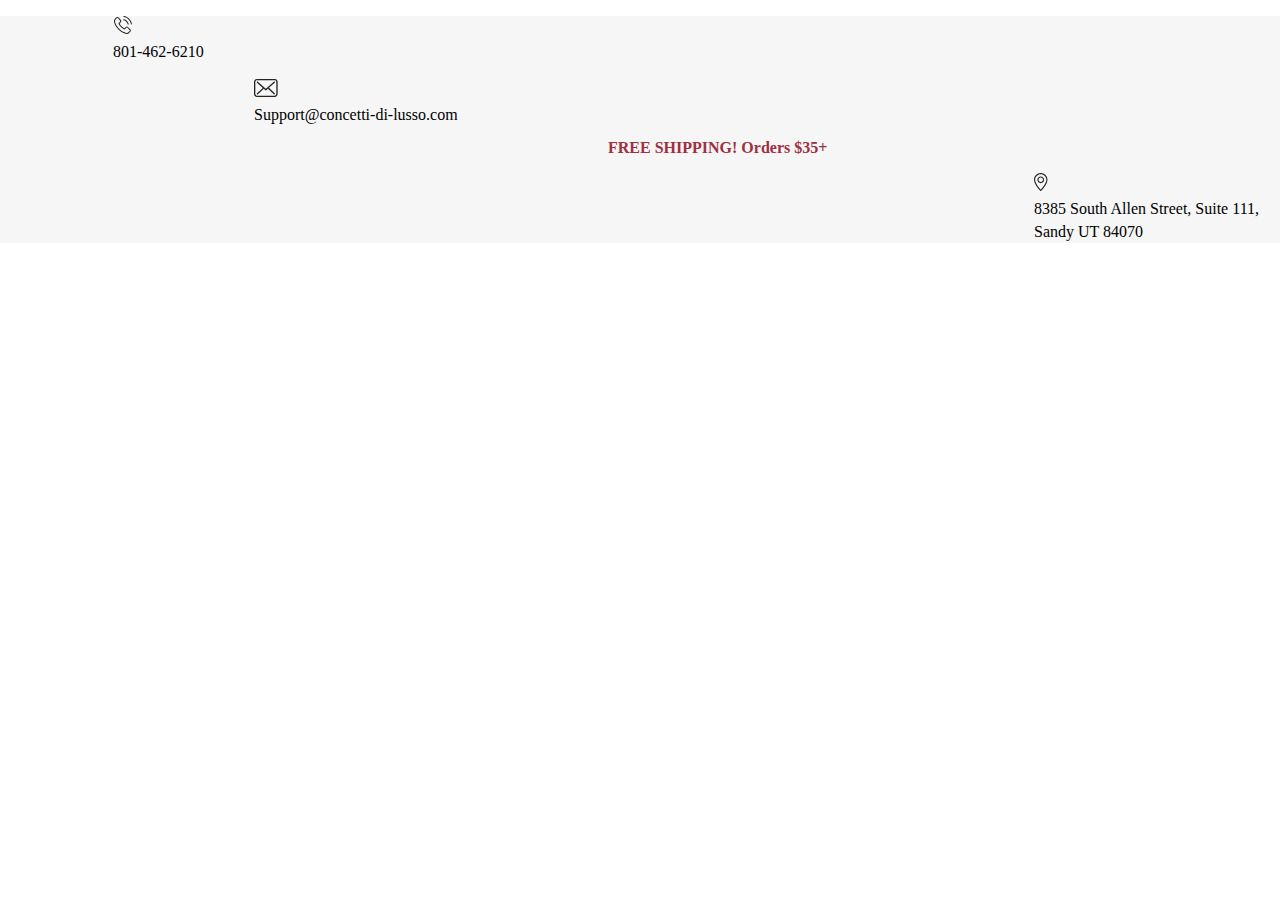
==== fig.html @ b39708b2 "3" ====
<!DOCTYPE html>
<html lang="en">
  <head>
    <meta charset="UTF-8" />
    <meta http-equiv="X-UA-Compatible" content="IE=edge" />
    <meta name="viewport" content="width=device-width, initial-scale=1.0" />
    <link rel="stylesheet" href="style.css" />
  </head>
  <header class="head">
    <div class="phone">
      <img src="Group.svg" alt="" />
      <p>801-462-6210</p>
    </div>
    <div class="Support">
      <img src="Group (1).svg" alt="" />
      <p>Support@concetti-di-lusso.com</p>
    </div>
    <div class="free">
      <p>FREE SHIPPING! Orders $35+</p>
    </div>
    <div class="address">
      <img src="Group 8.svg" alt="" />
      <p>8385 South Allen Street, Suite 111, Sandy UT 84070</p>
    </div>
  </header>
  <body></body>
</html>
---- style.css ----
* {
  margin: 0px;
  padding: 0px;
}
.phone {
  font-family: "Hind Siliguri";
  font-weight: 400;
  size: 14px;
  top: 16px;
  line-height: 23px;
  margin-top: 16px;
  margin-left: 113px;
}
.Support {
  font-family: "Hind Siliguri";
  font-weight: 400;
  size: 14px;
  top: 16px;
  line-height: 23px;
  margin-top: 16px;
  margin-left: 254px;
}
.free {
  font-family: "Hind Siliguri";
  font-weight: 600;
  size: 18px;
  margin-top: 13px;
  margin-left: 608px;
  color: #9e3040;
}
.address {
  font-family: "Hind Siliguri";
  font-weight: 400;
  size: 14px;
  top: 16px;
  line-height: 23px;
  margin-top: 16px;
  margin-left: 1034px;
}
.head {
  background-color: #f6f6f6;
}
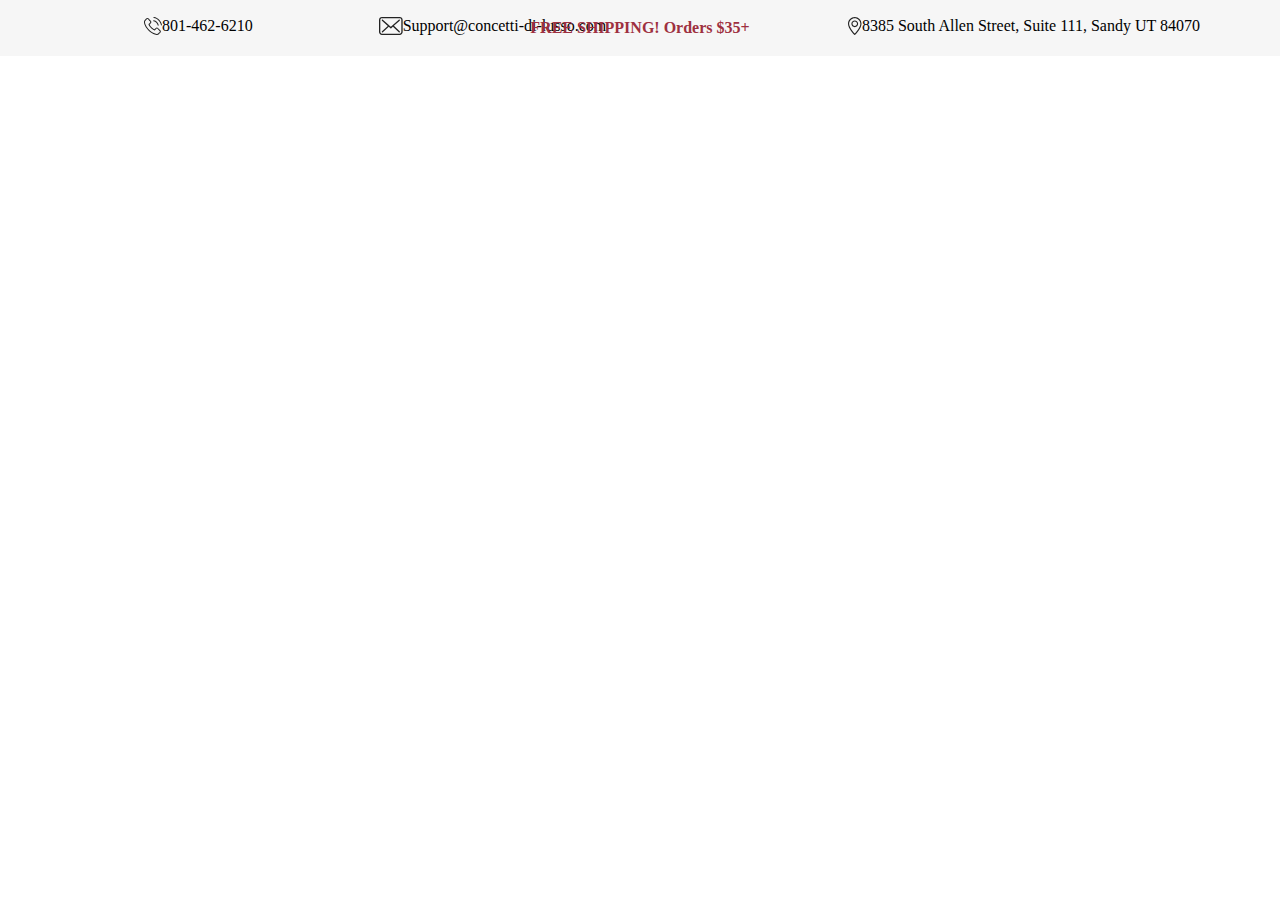
==== commit 8e9e0d68: "header" ====
--- a/fig.html
+++ b/fig.html
@@ -6,22 +6,31 @@
     <meta name="viewport" content="width=device-width, initial-scale=1.0" />
     <link rel="stylesheet" href="style.css" />
   </head>
-  <header class="head">
-    <div class="phone">
-      <img src="Group.svg" alt="" />
-      <p>801-462-6210</p>
+  <header>
+    <div class="contact-info">
+      <div class="phone">
+        <p><img src="Group.svg" alt="" /></p>
+        <p>801-462-6210</p>
+      </div>
+      <div class="Support">
+        <p><img src="Group (1).svg" alt="" /></p>
+        <p>Support@concetti-di-lusso.com</p>
+      </div>
     </div>
-    <div class="Support">
-      <img src="Group (1).svg" alt="" />
-      <p>Support@concetti-di-lusso.com</p>
-    </div>
-    <div class="free">
-      <p>FREE SHIPPING! Orders $35+</p>
-    </div>
+
+    <p class="title">FREE SHIPPING! Orders $35+</p>
+
     <div class="address">
-      <img src="Group 8.svg" alt="" />
+      <p><img src="Group 8.svg" alt="" /></p>
       <p>8385 South Allen Street, Suite 111, Sandy UT 84070</p>
     </div>
   </header>
+  <nav>
+    <div></div>
+    <div></div>
+    <div></div>
+    <div></div>
+    <div></div>
+  </nav>
   <body></body>
 </html>
--- a/style.css
+++ b/style.css
@@ -1,42 +1,40 @@
 * {
   margin: 0px;
   padding: 0px;
+  font-family: "Hind Siliguri";
 }
+
+header {
+  background-color: #f6f6f6;
+  display: flex;
+  justify-content: space-between;
+  align-items: center;
+  height: 56px;
+  padding: 0 80px;
+  position: relative;
+}
+
+.contact-info {
+  display: flex;
+}
+
+.contact-info > div {
+  margin: 0 63px;
+}
+
+.Support,
+.address,
 .phone {
-  font-family: "Hind Siliguri";
+  display: flex;
   font-weight: 400;
   size: 14px;
-  top: 16px;
-  line-height: 23px;
-  margin-top: 16px;
-  margin-left: 113px;
 }
-.Support {
-  font-family: "Hind Siliguri";
-  font-weight: 400;
-  size: 14px;
-  top: 16px;
-  line-height: 23px;
-  margin-top: 16px;
-  margin-left: 254px;
-}
-.free {
-  font-family: "Hind Siliguri";
+
+.title {
   font-weight: 600;
   size: 18px;
-  margin-top: 13px;
-  margin-left: 608px;
   color: #9e3040;
+  position: absolute;
+  left: 50%;
+  transform: translateX(-50%);
 }
-.address {
-  font-family: "Hind Siliguri";
-  font-weight: 400;
-  size: 14px;
-  top: 16px;
-  line-height: 23px;
-  margin-top: 16px;
-  margin-left: 1034px;
-}
-.head {
-  background-color: #f6f6f6;
-}
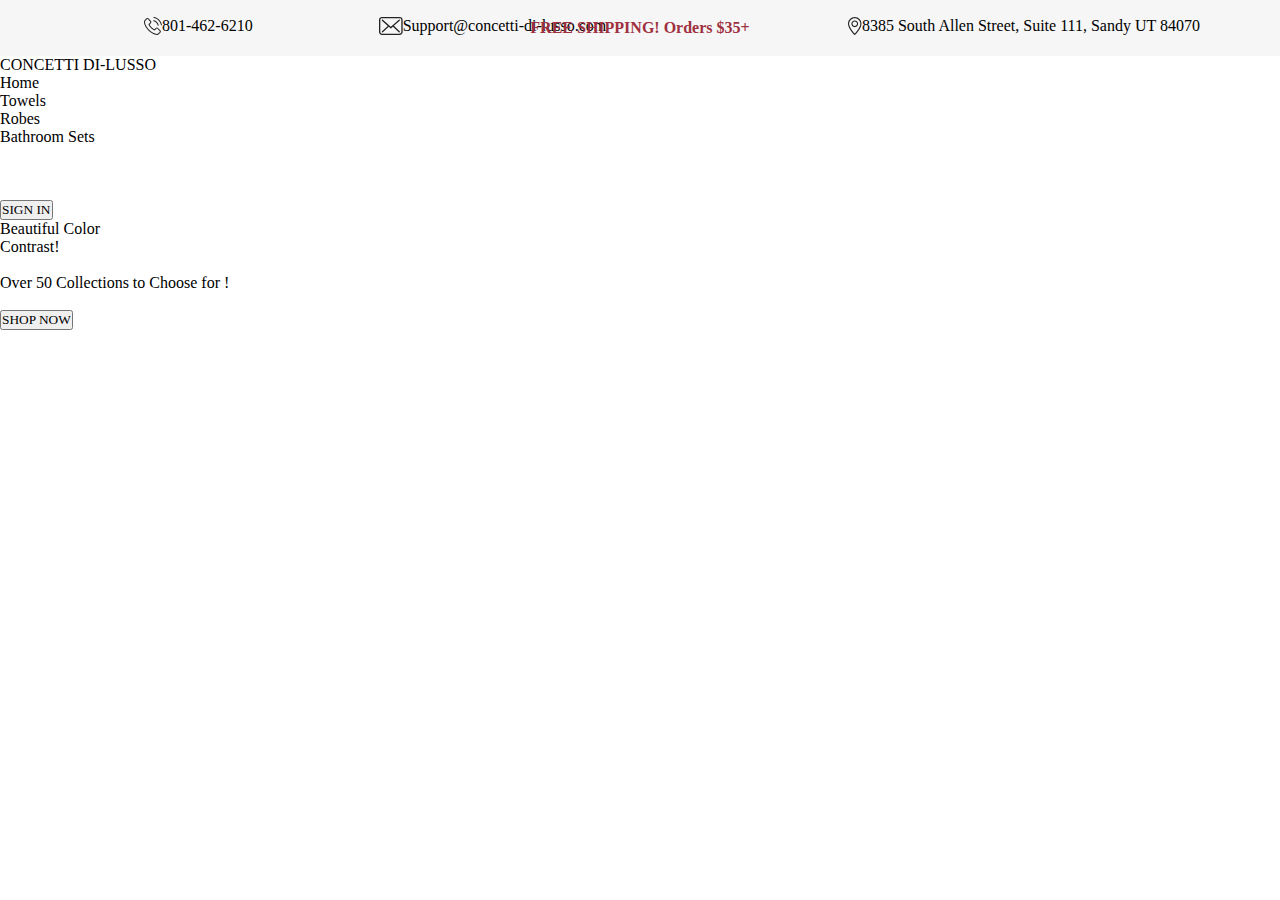
==== commit 85d5d513: "pic" ====
--- a/fig.html
+++ b/fig.html
@@ -26,11 +26,29 @@
     </div>
   </header>
   <nav>
-    <div></div>
-    <div></div>
-    <div></div>
-    <div></div>
-    <div></div>
+    <div class="brand-name">
+      CONCETTI DI-LUSSO
+    </div>
+    <div class="butten-nav">
+      <div class="home-butten">Home</div>
+      <div class="nav-text">Towels<img src="Vector 1.svg" alt="" /></div>
+      <div class="nav-text">Robes</div>
+      <div class="nav-text">Bathroom Sets</div>
+    </div>
+    <div class="nav-logo">
+      <div><img src="x34  4.svg" alt=""></div>
+      <div><img src="Vector.svg" alt=""></div>
+      <div><img src="Group 7.svg" alt=""></div>
+      <div><input type="button" value="SIGN IN" class="sbutten"></div>
+    </div>
   </nav>
-  <body></body>
+  <body>
+    <div class="main-pic">
+      <div class="beau-text">Beautiful Color<br>Contrast!</div>
+      <br>
+      <div class="over-text">Over 50 Collections to Choose for !</div>
+      <br>
+      <div><input class="shop-now" type="button" value="SHOP NOW"></div>
+    </div>  
+  </body>
 </html>
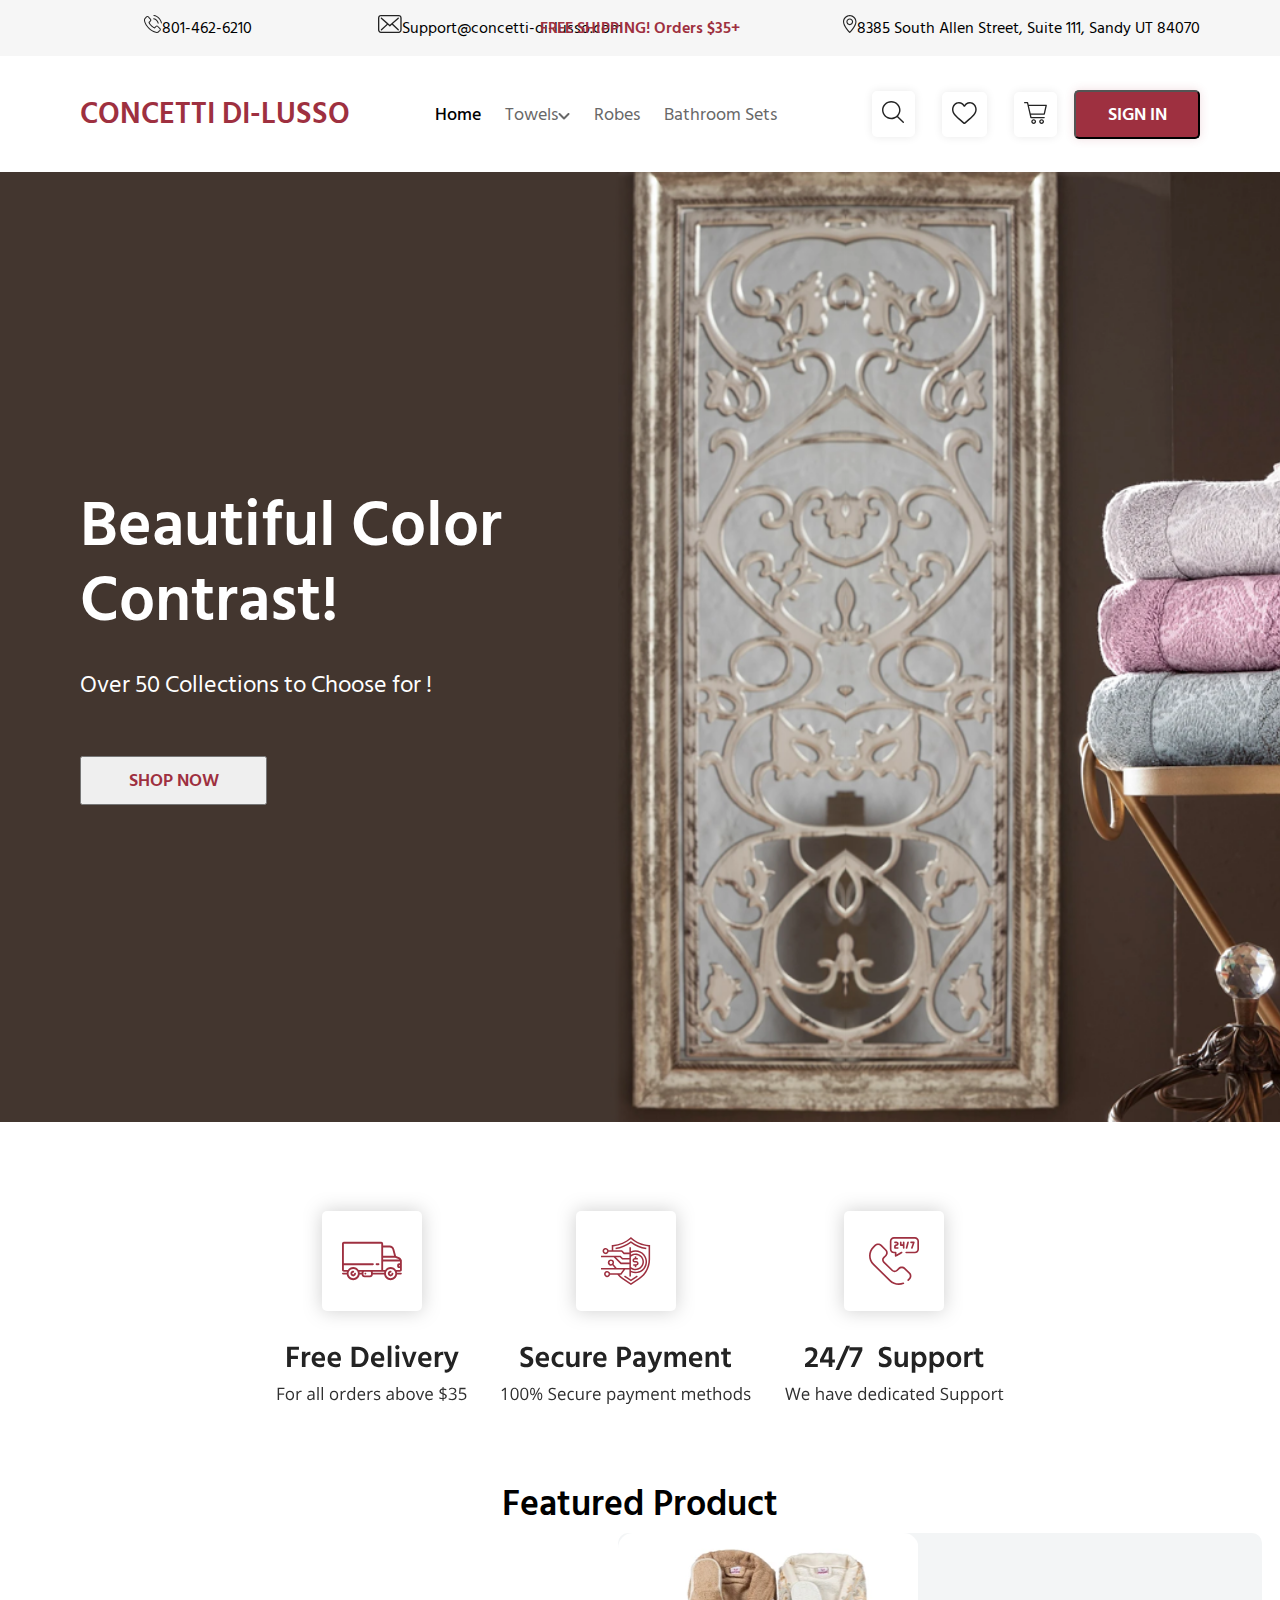
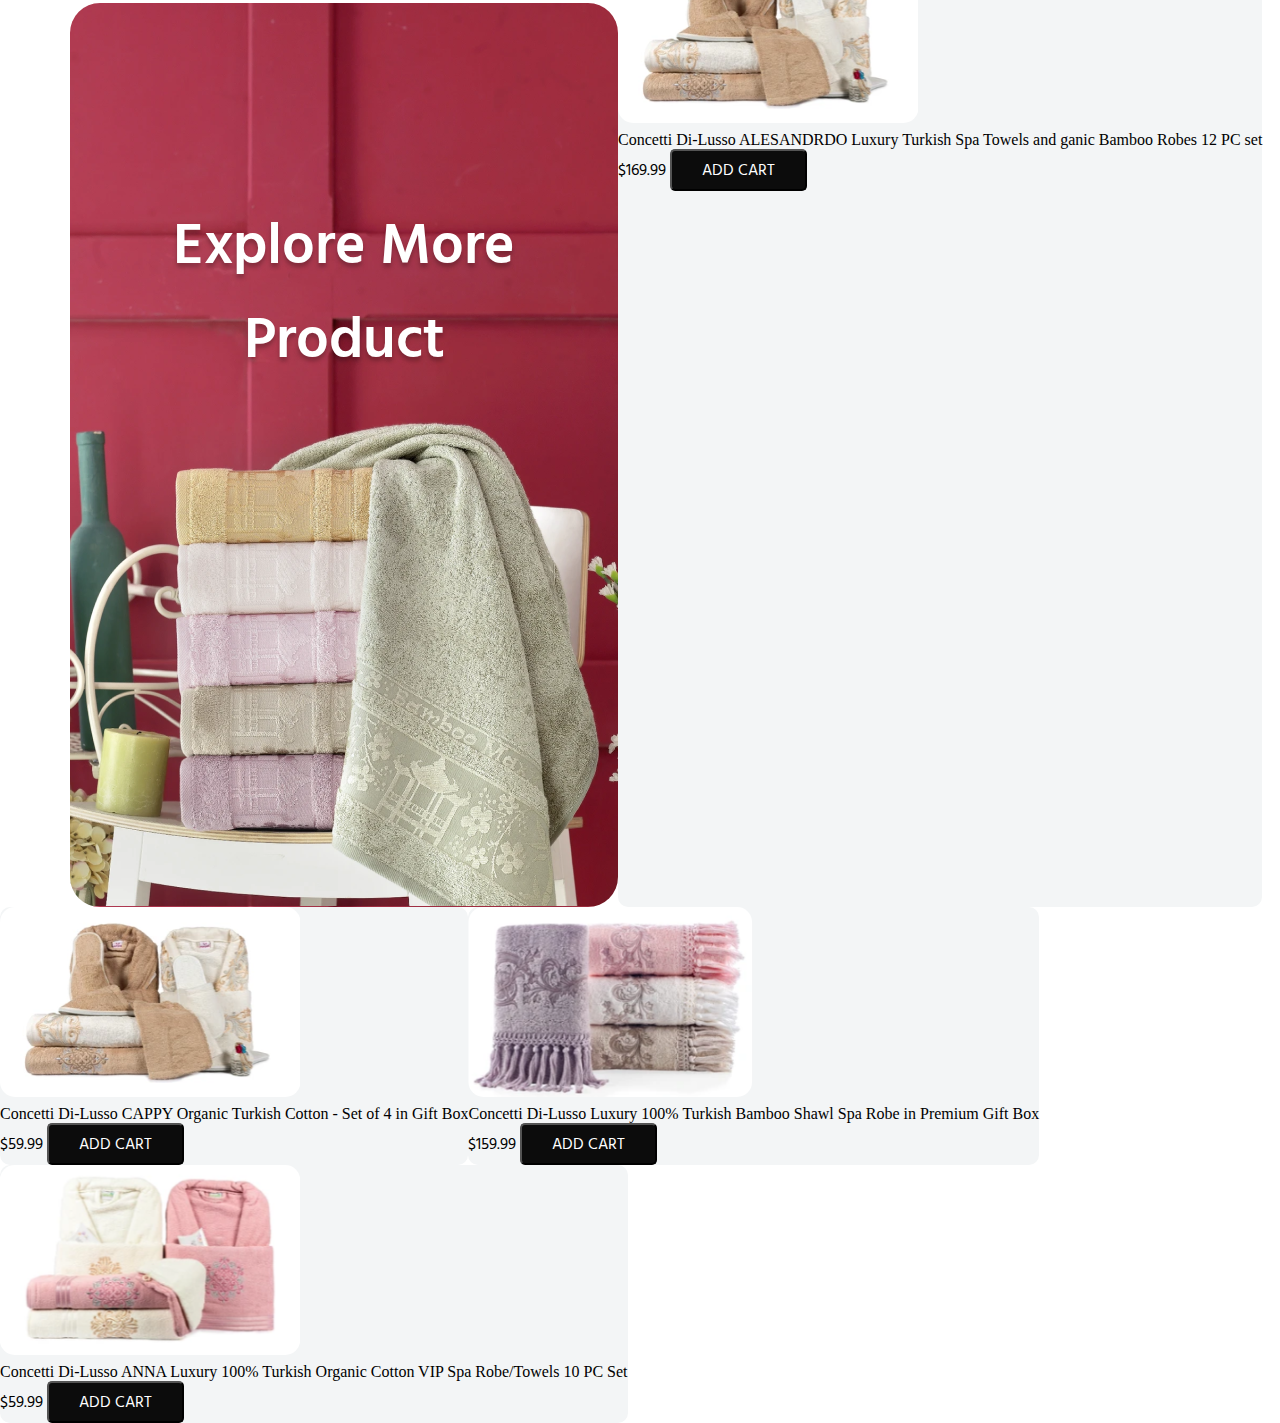
==== commit 4fbd263e: "bod" ====
--- a/fig.html
+++ b/fig.html
@@ -1,54 +1,89 @@
 <!DOCTYPE html>
 <html lang="en">
-  <head>
-    <meta charset="UTF-8" />
-    <meta http-equiv="X-UA-Compatible" content="IE=edge" />
-    <meta name="viewport" content="width=device-width, initial-scale=1.0" />
-    <link rel="stylesheet" href="style.css" />
-  </head>
-  <header>
-    <div class="contact-info">
-      <div class="phone">
-        <p><img src="Group.svg" alt="" /></p>
-        <p>801-462-6210</p>
-      </div>
-      <div class="Support">
-        <p><img src="Group (1).svg" alt="" /></p>
-        <p>Support@concetti-di-lusso.com</p>
-      </div>
+
+<head>
+  <meta charset="UTF-8" />
+  <meta http-equiv="X-UA-Compatible" content="IE=edge" />
+  <meta name="viewport" content="width=device-width, initial-scale=1.0" />
+  <link rel="stylesheet" href="style.css" />
+</head>
+<header>
+  <div class="contact-info">
+    <div class="phone">
+      <p><img src="Group.svg" alt="" /></p>
+      <p>801-462-6210</p>
     </div>
+    <div class="Support">
+      <p><img src="Group (1).svg" alt="" /></p>
+      <p>Support@concetti-di-lusso.com</p>
+    </div>
+  </div>
 
-    <p class="title">FREE SHIPPING! Orders $35+</p>
+  <p class="title">FREE SHIPPING! Orders $35+</p>
 
-    <div class="address">
-      <p><img src="Group 8.svg" alt="" /></p>
-      <p>8385 South Allen Street, Suite 111, Sandy UT 84070</p>
+  <div class="address">
+    <p><img src="Group 8.svg" alt="" /></p>
+    <p>8385 South Allen Street, Suite 111, Sandy UT 84070</p>
+  </div>
+</header>
+<nav>
+  <div class="brand-name">
+    CONCETTI DI-LUSSO
+  </div>
+  <div class="butten-nav">
+    <div class="home-butten">Home</div>
+    <div class="nav-text">Towels<img src="Vector 1.svg" alt="" /></div>
+    <div class="nav-text">Robes</div>
+    <div class="nav-text">Bathroom Sets</div>
+  </div>
+  <div class="nav-logo">
+    <div class="log"><img src="x34  4.svg" alt=""></div>
+    <div class="log"><img src="Vector.svg" alt=""></div>
+    <div class="log"><img src="Group 7.svg" alt=""></div>
+    <div><input type="button" value="SIGN IN" class="sbutten"></div>
+  </div>
+</nav>
+
+<body>
+  <div class="main-pic">
+    <h1 class="beau-text">Beautiful Color<br>Contrast!</h1>
+    <br>
+    <div class="over-text">Over 50 Collections to Choose for !</div>
+    <br>
+    <br>
+    <div><input class="shop-now" type="button" value="SHOP NOW"></div>
+  </div>
+  <div class="benefit">
+    <img src="Group 16.svg" alt="">
+    <img src="Group 15.svg" alt="">
+    <img src="Group 14.svg" alt="">
+  </div>
+    <p class="Featured-Product">Featured Product</p>
+  <section>
+    <div class="Explore-More">
+      <p>Explore More<br>Product</p>
     </div>
-  </header>
-  <nav>
-    <div class="brand-name">
-      CONCETTI DI-LUSSO
+    <div class="first">
+        <img src="image 3.svg" alt=""><br>
+        <p class="pr-text">Concetti Di-Lusso ALESANDRDO Luxury Turkish Spa Towels and ganic Bamboo Robes 12 PC set</p>
+        $169.99 <input type="button" value="ADD CART" class="ad-butten">
     </div>
-    <div class="butten-nav">
-      <div class="home-butten">Home</div>
-      <div class="nav-text">Towels<img src="Vector 1.svg" alt="" /></div>
-      <div class="nav-text">Robes</div>
-      <div class="nav-text">Bathroom Sets</div>
+    <div class="first">
+      <img src="image 3.svg" alt=""><br>
+      <p class="pr-text">Concetti Di-Lusso CAPPY Organic Turkish Cotton - Set of 4 in Gift Box</p>
+      $59.99 <input type="button" value="ADD CART" class="ad-butten">
     </div>
-    <div class="nav-logo">
-      <div><img src="x34  4.svg" alt=""></div>
-      <div><img src="Vector.svg" alt=""></div>
-      <div><img src="Group 7.svg" alt=""></div>
-      <div><input type="button" value="SIGN IN" class="sbutten"></div>
+    <div class="first">
+      <img src="image 5.svg" alt=""><br>
+      <p class="pr-text">Concetti Di-Lusso Luxury 100% Turkish Bamboo Shawl Spa Robe in Premium Gift Box</p>
+      $159.99 <input type="button" value="ADD CART" class="ad-butten">
     </div>
-  </nav>
-  <body>
-    <div class="main-pic">
-      <div class="beau-text">Beautiful Color<br>Contrast!</div>
-      <br>
-      <div class="over-text">Over 50 Collections to Choose for !</div>
-      <br>
-      <div><input class="shop-now" type="button" value="SHOP NOW"></div>
-    </div>  
-  </body>
-</html>
+    <div class="first">
+      <img src="image 6.svg" alt=""><br>
+      <p class="pr-text">Concetti Di-Lusso ANNA Luxury 100% Turkish Organic Cotton VIP Spa Robe/Towels 10 PC Set </p>
+      $59.99 <input type="button" value="ADD CART" class="ad-butten">
+    </div>
+  </section>  
+</body>
+
+</html>--- a/style.css
+++ b/style.css
@@ -1,3 +1,5 @@
+@import url("https://fonts.googleapis.com/css2?family=Hind+Siliguri&display=swap");
+
 * {
   margin: 0px;
   padding: 0px;
@@ -38,3 +40,148 @@
   left: 50%;
   transform: translateX(-50%);
 }
+.brand-name {
+  font-weight: 600;
+  font-size: 30px;
+  color: #9e3040;
+}
+.nav-text {
+  font-weight: 400;
+  font-size: 18px;
+  color: #686868;
+}
+.home-butten {
+  font-weight: 500;
+  font-size: 18px;
+}
+.sbutten {
+  background-color: #9e3040;
+  box-shadow: 0px 0px 10px rgba(158, 48, 64, 0.17);
+  border-radius: 5px;
+  width: 126px;
+  height: 49px;
+  font-weight: 600;
+  font-size: 18px;
+  color: #fff;
+}
+nav {
+  display: flex;
+  justify-content: space-between;
+  flex-direction: row;
+  padding: 0 80px;
+  align-items: center;
+  margin-top: 25px;
+  margin-bottom: 25px;
+}
+.butten-nav {
+  display: flex;
+  flex-direction: row;
+  justify-content: space-between;
+  flex-grow: 0.3;
+}
+.nav-logo {
+  display: flex;
+  flex-direction: row;
+  align-items: center;
+  gap: 7px;
+}
+.log{
+background: #FFFFFF;
+box-shadow: 0px 0px 10px rgba(0, 0, 0, 0.09);
+border-radius: 5px;
+margin: 10px;
+padding: 10px 10px 5px 10px;
+}
+.main-pic {
+  display: flex;
+  flex-direction: column;
+  justify-content: center;
+  background-image: url(Untitled-1.png);
+  background-repeat: no-repeat;
+  background-size: cover;
+  height: 950px;
+  
+}
+.beau-text {
+  padding: 0 80px;
+  font-weight: 600;
+  font-size: 64px;
+  color: #fff;
+  line-height: 117.1%;
+}
+.over-text {
+  padding: 0 80px;
+  font-weight: 400;
+  font-size: 24px;
+  color: #fff;
+}
+.shop-now {
+  font-weight: 600;
+  font-size: 18px;
+  color: #9e3040;
+  width: 187px;
+  height: 49px;
+  margin: 0 80px;
+  
+}
+.shop-now:hover {
+  cursor: pointer;
+}
+.sbutten:hover {
+  cursor: pointer;
+}
+.log:hover{
+  cursor: pointer;
+}
+.butten-nav:hover{
+  cursor: pointer;
+}
+.benefit{
+  display: flex;
+  justify-content: space-around;
+  margin: 70px 260px;
+}
+.Featured-Product{
+  font-weight: 600;
+  font-size: 36px;
+  text-align: center;
+}
+.Explore-More{
+  font-weight: 600;
+  font-size: 58px;
+  color: #FFFFFF;
+  background-image:url(image\ 14.png);
+  width: 548px;
+  height: 709px;
+  border: #fff;
+  border-radius: 30px;
+  text-shadow: 0px 4px 4px rgba(0, 0, 0, 0.25);
+  text-align: center;
+  margin-top: 70px;
+  margin-left: 70px;
+  padding-top: 195px;
+}
+.pr-text{
+  font-family: 'Open Sans';
+font-style: normal;
+font-weight: 400;
+font-size: 16px;
+}
+.first{
+  background: #F3F5F6;
+  border-radius: 10px;
+}
+.ad-butten{
+  background: #0c0c0c;
+  border-radius: 5px;
+  color: #fff;
+  width: 137px;
+  height: 42px;
+  font-family: 'Hind Siliguri';
+  font-size: 16px;
+}
+section{
+  display: flex;
+  flex-direction: row;
+  flex-wrap: wrap;
+}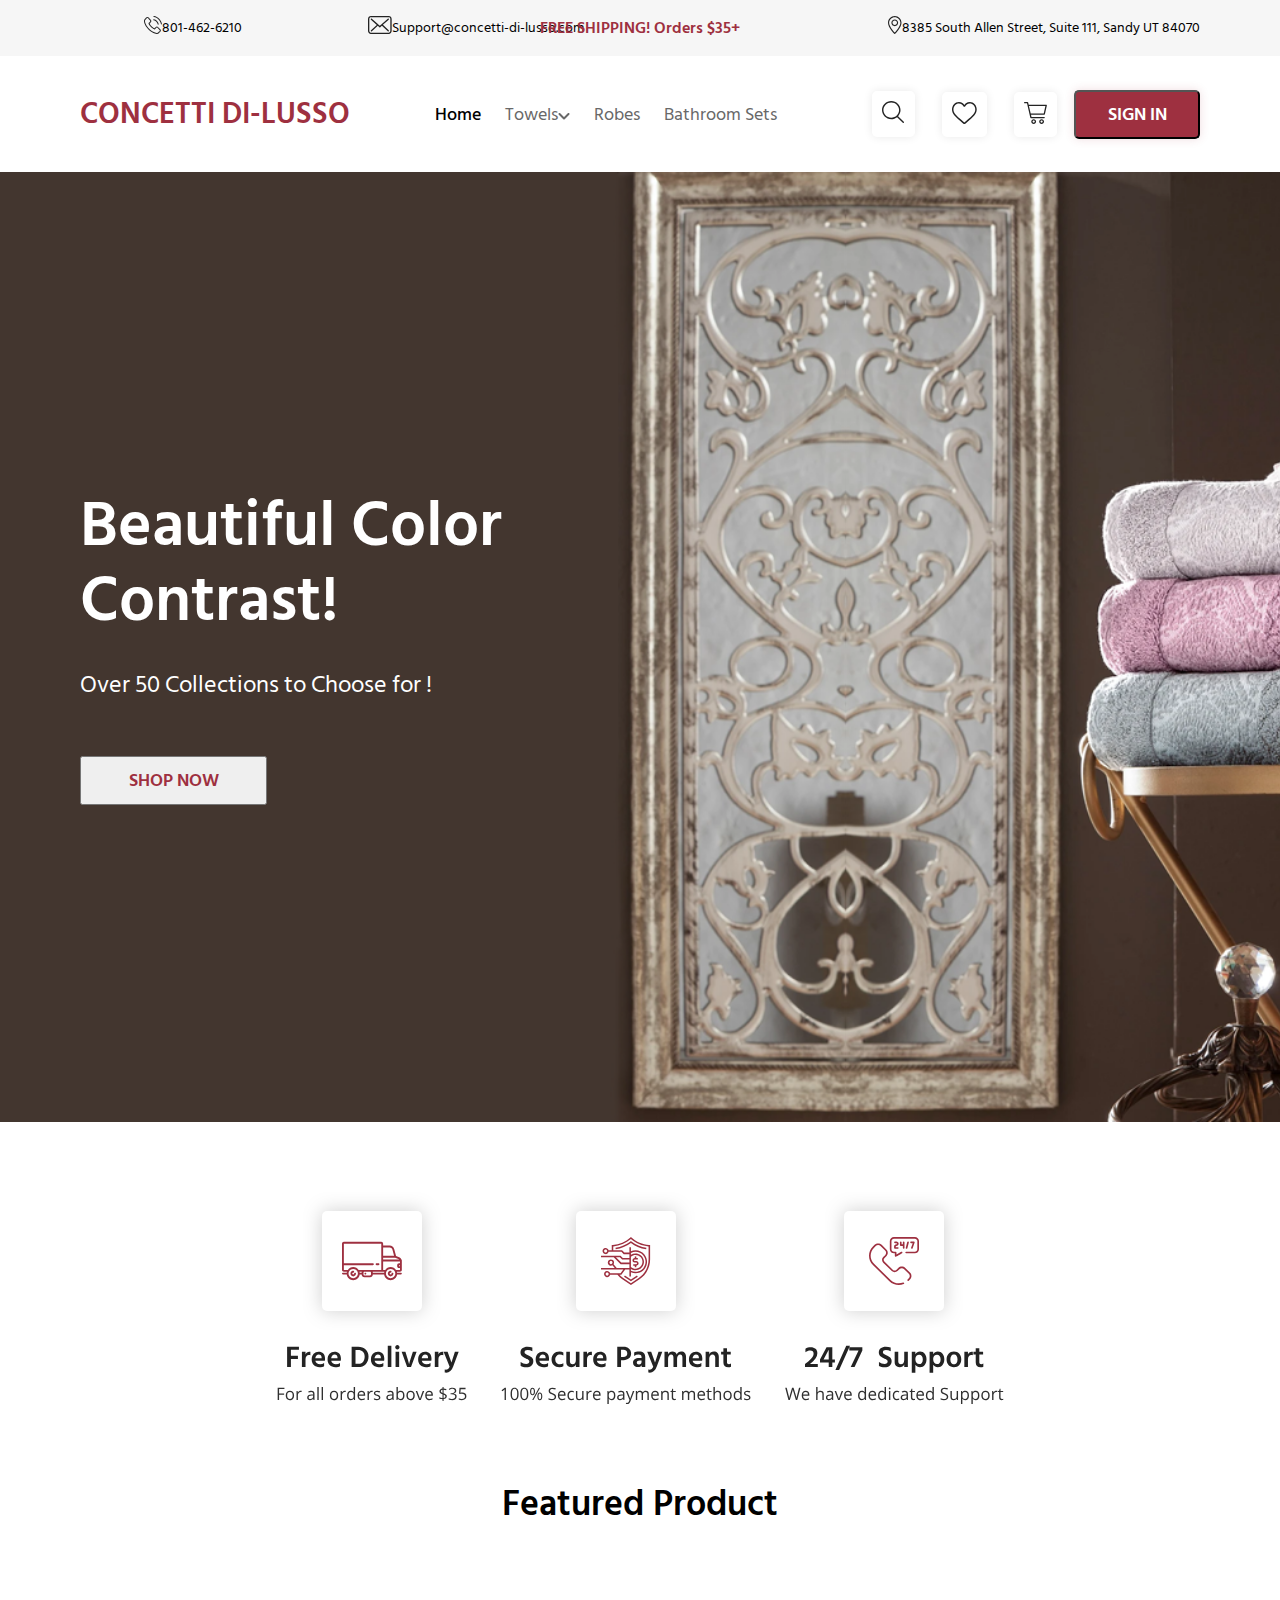
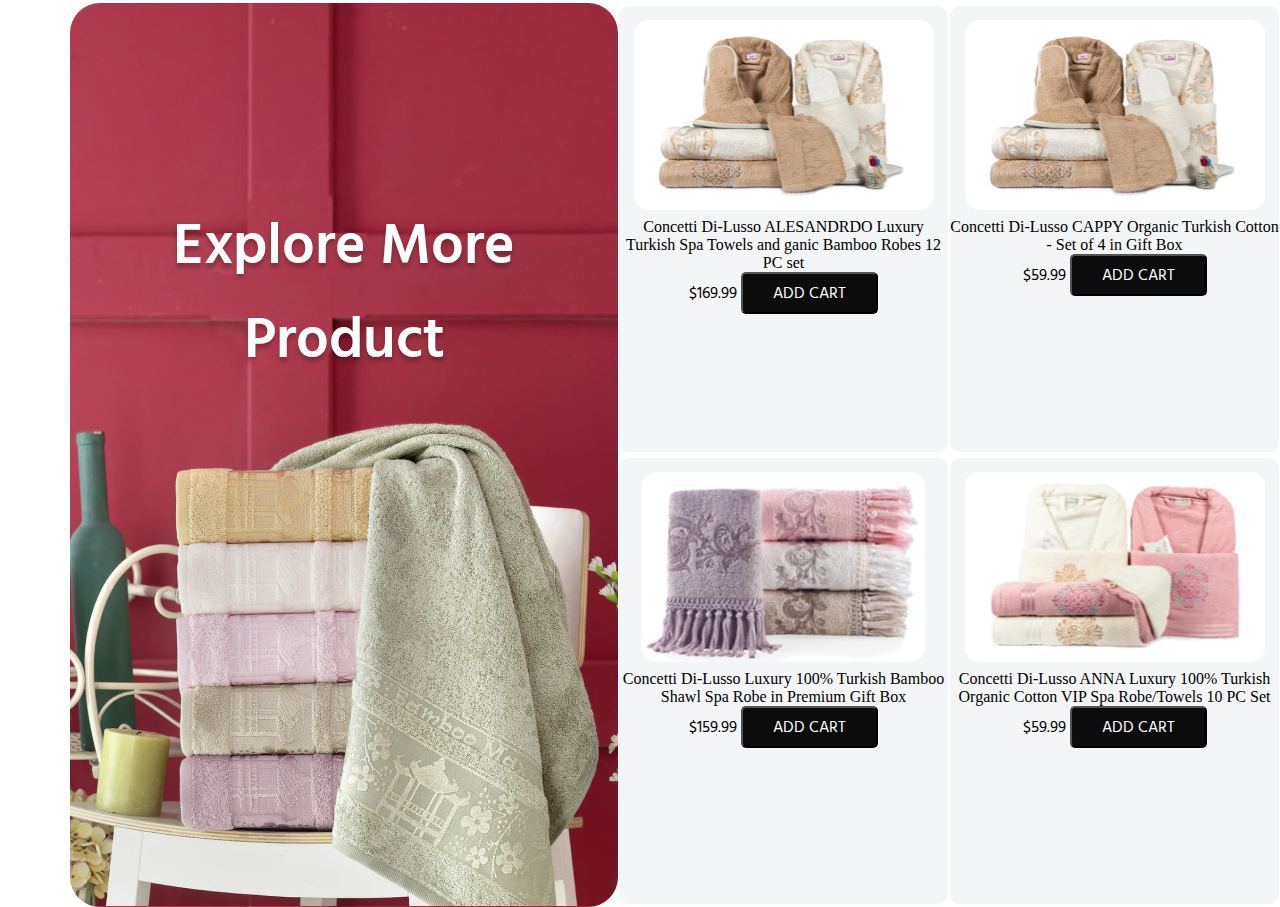
==== commit a159a724: "flex" ====
--- a/fig.html
+++ b/fig.html
@@ -10,11 +10,11 @@
 <header>
   <div class="contact-info">
     <div class="phone">
-      <p><img src="Group.svg" alt="" /></p>
+      <p class="phone-logo"><img src="Group.svg" alt="" /></p>
       <p>801-462-6210</p>
     </div>
     <div class="Support">
-      <p><img src="Group (1).svg" alt="" /></p>
+      <p class="mail-logo"><img src="Group (1).svg" alt="" /></p>
       <p>Support@concetti-di-lusso.com</p>
     </div>
   </div>
@@ -59,31 +59,35 @@
     <img src="Group 14.svg" alt="">
   </div>
     <p class="Featured-Product">Featured Product</p>
-  <section>
-    <div class="Explore-More">
-      <p>Explore More<br>Product</p>
-    </div>
-    <div class="first">
+  <article>  
+    <section>
+      <div class="Explore-More">
+        <p>Explore More<br>Product</p>
+      </div>
+    </section>
+    <section class="sec2">
+      <div class="first">
+          <img src="image 3.svg" alt=""><br>
+          <p class="pr-text">Concetti Di-Lusso ALESANDRDO Luxury Turkish Spa Towels and ganic Bamboo Robes 12 PC set</p>
+          $169.99 <input type="button" value="ADD CART" class="ad-butten">
+      </div>
+      <div class="first">
         <img src="image 3.svg" alt=""><br>
-        <p class="pr-text">Concetti Di-Lusso ALESANDRDO Luxury Turkish Spa Towels and ganic Bamboo Robes 12 PC set</p>
-        $169.99 <input type="button" value="ADD CART" class="ad-butten">
-    </div>
-    <div class="first">
-      <img src="image 3.svg" alt=""><br>
-      <p class="pr-text">Concetti Di-Lusso CAPPY Organic Turkish Cotton - Set of 4 in Gift Box</p>
-      $59.99 <input type="button" value="ADD CART" class="ad-butten">
-    </div>
-    <div class="first">
-      <img src="image 5.svg" alt=""><br>
-      <p class="pr-text">Concetti Di-Lusso Luxury 100% Turkish Bamboo Shawl Spa Robe in Premium Gift Box</p>
-      $159.99 <input type="button" value="ADD CART" class="ad-butten">
-    </div>
-    <div class="first">
-      <img src="image 6.svg" alt=""><br>
-      <p class="pr-text">Concetti Di-Lusso ANNA Luxury 100% Turkish Organic Cotton VIP Spa Robe/Towels 10 PC Set </p>
-      $59.99 <input type="button" value="ADD CART" class="ad-butten">
-    </div>
-  </section>  
+        <p class="pr-text">Concetti Di-Lusso CAPPY Organic Turkish Cotton - Set of 4 in Gift Box</p>
+        $59.99 <input type="button" value="ADD CART" class="ad-butten">
+      </div>
+      <div class="first">
+        <img src="image 5.svg" alt=""><br>
+        <p class="pr-text">Concetti Di-Lusso Luxury 100% Turkish Bamboo Shawl Spa Robe in Premium Gift Box</p>
+        $159.99 <input type="button" value="ADD CART" class="ad-butten">
+      </div>
+      <div class="first">
+        <img src="image 6.svg" alt=""><br>
+        <p class="pr-text">Concetti Di-Lusso ANNA Luxury 100% Turkish Organic Cotton VIP Spa Robe/Towels 10 PC Set </p>
+        $59.99 <input type="button" value="ADD CART" class="ad-butten">
+      </div>
+    </section>
+  </article>  
 </body>
 
 </html>--- a/style.css
+++ b/style.css
@@ -29,8 +29,9 @@
 .phone {
   display: flex;
   font-weight: 400;
-  size: 14px;
-}
+  font-size: 14px;
+}
+
 
 .title {
   font-weight: 600;
@@ -170,6 +171,10 @@
 .first{
   background: #F3F5F6;
   border-radius: 10px;
+  width: 329px;
+  height: 418px;
+  text-align: center;
+  padding: 14px 0;
 }
 .ad-butten{
   background: #0c0c0c;
@@ -180,8 +185,16 @@
   font-family: 'Hind Siliguri';
   font-size: 16px;
 }
-section{
+.sec2{
   display: flex;
   flex-direction: row;
   flex-wrap: wrap;
-}+  align-content: space-around;
+  justify-content: space-around;
+  margin-top: 70px;
+}
+article{
+  display: flex;
+  flex-direction: row;
+  flex: 1 1 ;
+}
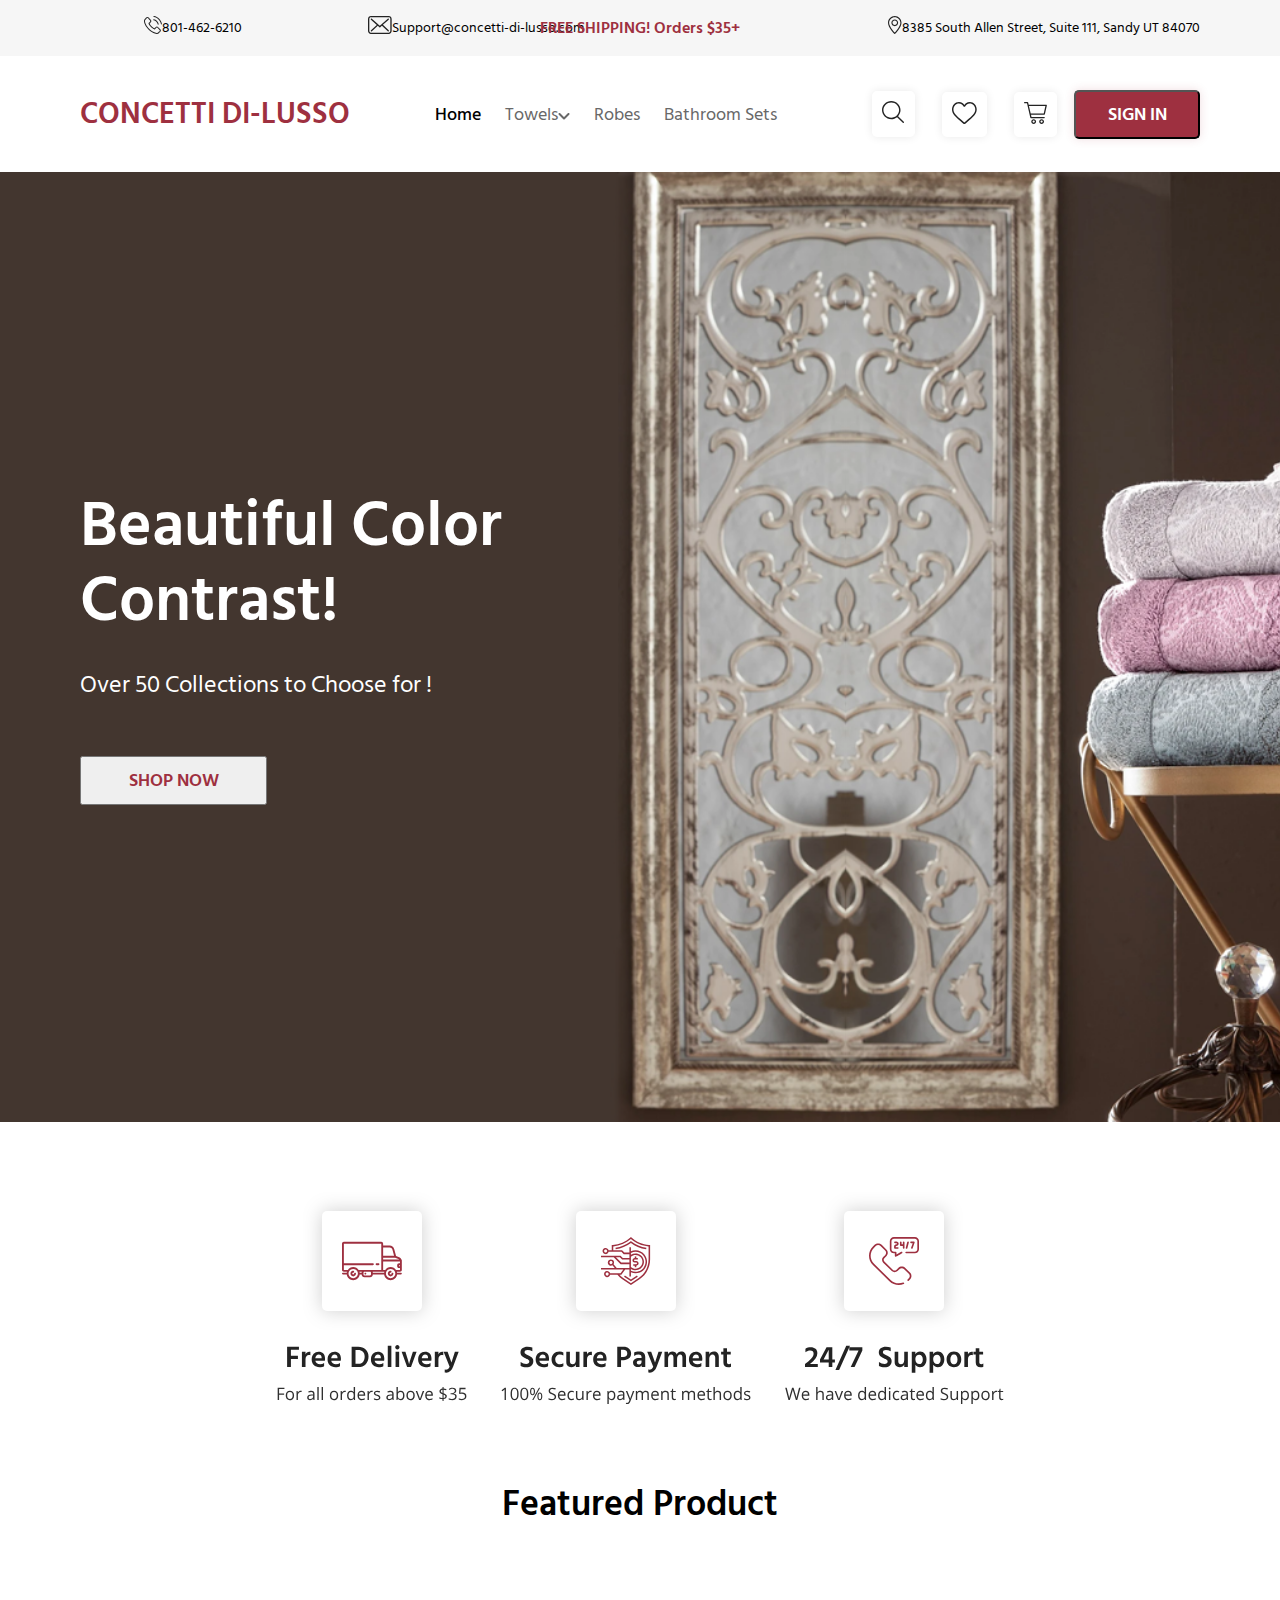
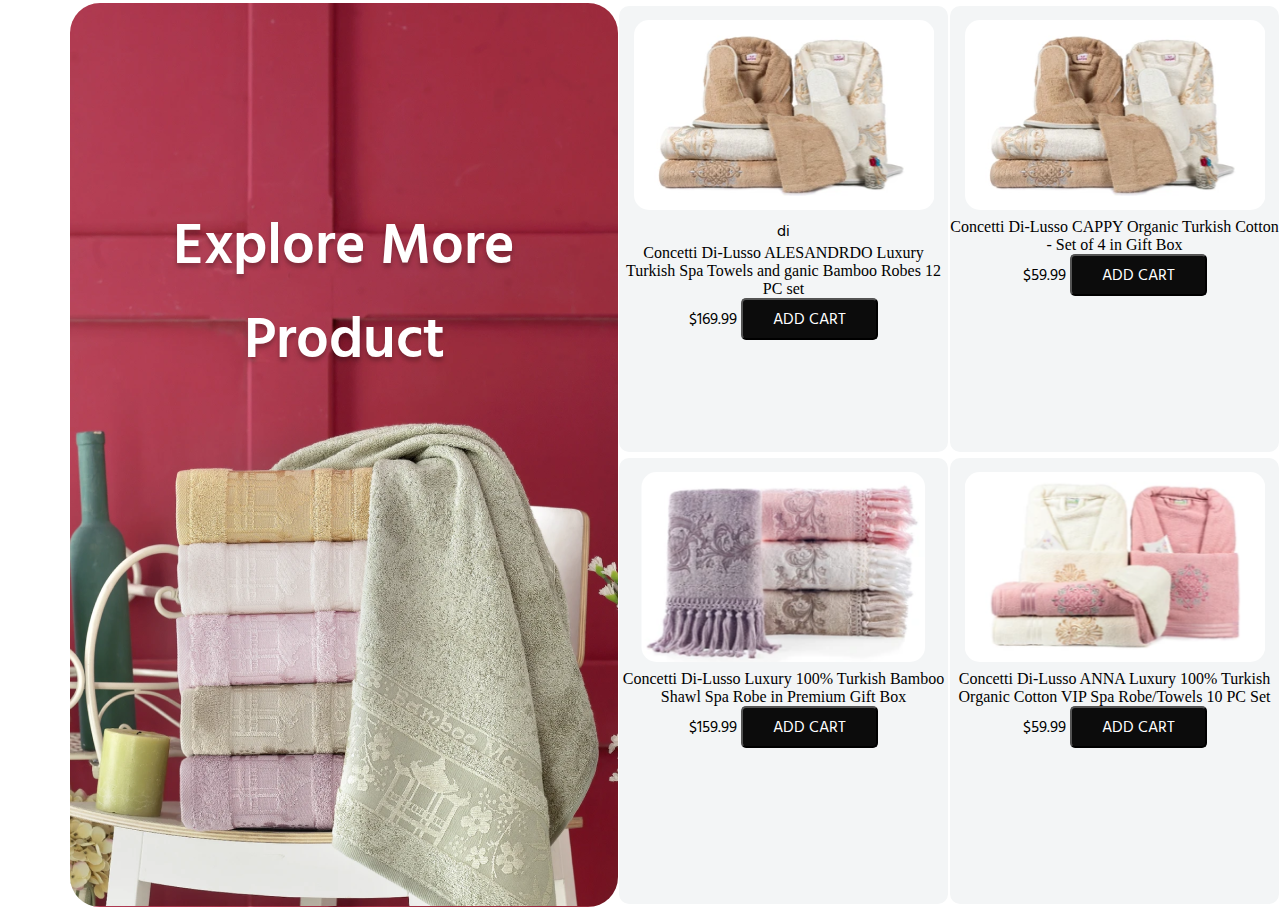
==== commit f7a3a0f6: "5" ====
--- a/fig.html
+++ b/fig.html
@@ -1,93 +1,89 @@
 <!DOCTYPE html>
 <html lang="en">
+  <head>
+    <meta charset="UTF-8" />
+    <meta http-equiv="X-UA-Compatible" content="IE=edge" />
+    <meta name="viewport" content="width=device-width, initial-scale=1.0" />
+    <link rel="stylesheet" href="style.css" />
+  </head>
+  <body>
+    <header>
+      <div class="contact-info">
+        <div class="phone">
+          <p class="phone-logo"><img src="Group.svg" alt="" /></p>
+          <p>801-462-6210</p>
+        </div>
+        <div class="Support">
+          <p class="mail-logo"><img src="Group (1).svg" alt="" /></p>
+          <p>Support@concetti-di-lusso.com</p>
+        </div>
+      </div>
 
-<head>
-  <meta charset="UTF-8" />
-  <meta http-equiv="X-UA-Compatible" content="IE=edge" />
-  <meta name="viewport" content="width=device-width, initial-scale=1.0" />
-  <link rel="stylesheet" href="style.css" />
-</head>
-<header>
-  <div class="contact-info">
-    <div class="phone">
-      <p class="phone-logo"><img src="Group.svg" alt="" /></p>
-      <p>801-462-6210</p>
+      <p class="title">FREE SHIPPING! Orders $35+</p>
+
+      <div class="address">
+        <p><img src="Group 8.svg" alt="" /></p>
+        <p>8385 South Allen Street, Suite 111, Sandy UT 84070</p>
+      </div>
+    </header>
+    <nav>
+      <div class="brand-name">CONCETTI DI-LUSSO</div>
+      <div class="butten-nav">
+        <div class="home-butten">Home</div>
+        <div class="nav-text">Towels<img src="Vector 1.svg" alt="" /></div>
+        <div class="nav-text">Robes</div>
+        <div class="nav-text">Bathroom Sets</div>
+      </div>
+      <div class="nav-logo">
+        <div class="log"><img src="x34  4.svg" alt="" /></div>
+        <div class="log"><img src="Vector.svg" alt="" /></div>
+        <div class="log"><img src="Group 7.svg" alt="" /></div>
+        <div><input type="button" value="SIGN IN" class="sbutten" /></div>
+      </div>
+    </nav>
+    <div class="main-pic">
+      <h1 class="beau-text">Beautiful Color<br />Contrast!</h1>
+      <br />
+      <div class="over-text">Over 50 Collections to Choose for !</div>
+      <br />
+      <br />
+      <div><input class="shop-now" type="button" value="SHOP NOW" /></div>
     </div>
-    <div class="Support">
-      <p class="mail-logo"><img src="Group (1).svg" alt="" /></p>
-      <p>Support@concetti-di-lusso.com</p>
+    <div class="benefit">
+      <img src="Group 16.svg" alt="" />
+      <img src="Group 15.svg" alt="" />
+      <img src="Group 14.svg" alt="" />
     </div>
-  </div>
-
-  <p class="title">FREE SHIPPING! Orders $35+</p>
-
-  <div class="address">
-    <p><img src="Group 8.svg" alt="" /></p>
-    <p>8385 South Allen Street, Suite 111, Sandy UT 84070</p>
-  </div>
-</header>
-<nav>
-  <div class="brand-name">
-    CONCETTI DI-LUSSO
-  </div>
-  <div class="butten-nav">
-    <div class="home-butten">Home</div>
-    <div class="nav-text">Towels<img src="Vector 1.svg" alt="" /></div>
-    <div class="nav-text">Robes</div>
-    <div class="nav-text">Bathroom Sets</div>
-  </div>
-  <div class="nav-logo">
-    <div class="log"><img src="x34  4.svg" alt=""></div>
-    <div class="log"><img src="Vector.svg" alt=""></div>
-    <div class="log"><img src="Group 7.svg" alt=""></div>
-    <div><input type="button" value="SIGN IN" class="sbutten"></div>
-  </div>
-</nav>
-
-<body>
-  <div class="main-pic">
-    <h1 class="beau-text">Beautiful Color<br>Contrast!</h1>
-    <br>
-    <div class="over-text">Over 50 Collections to Choose for !</div>
-    <br>
-    <br>
-    <div><input class="shop-now" type="button" value="SHOP NOW"></div>
-  </div>
-  <div class="benefit">
-    <img src="Group 16.svg" alt="">
-    <img src="Group 15.svg" alt="">
-    <img src="Group 14.svg" alt="">
-  </div>
     <p class="Featured-Product">Featured Product</p>
-  <article>  
-    <section>
-      <div class="Explore-More">
-        <p>Explore More<br>Product</p>
-      </div>
-    </section>
-    <section class="sec2">
-      <div class="first">
-          <img src="image 3.svg" alt=""><br>
+    <article>
+      <section>
+        <div class="Explore-More">
+          <p>Explore More<br />Product</p>
+        </div>
+      </section>
+      <section class="sec2">
+        <div class="first">
+          <div><img src="image 3.svg" alt="" /><br /></div>
+          di
           <p class="pr-text">Concetti Di-Lusso ALESANDRDO Luxury Turkish Spa Towels and ganic Bamboo Robes 12 PC set</p>
-          $169.99 <input type="button" value="ADD CART" class="ad-butten">
-      </div>
-      <div class="first">
-        <img src="image 3.svg" alt=""><br>
-        <p class="pr-text">Concetti Di-Lusso CAPPY Organic Turkish Cotton - Set of 4 in Gift Box</p>
-        $59.99 <input type="button" value="ADD CART" class="ad-butten">
-      </div>
-      <div class="first">
-        <img src="image 5.svg" alt=""><br>
-        <p class="pr-text">Concetti Di-Lusso Luxury 100% Turkish Bamboo Shawl Spa Robe in Premium Gift Box</p>
-        $159.99 <input type="button" value="ADD CART" class="ad-butten">
-      </div>
-      <div class="first">
-        <img src="image 6.svg" alt=""><br>
-        <p class="pr-text">Concetti Di-Lusso ANNA Luxury 100% Turkish Organic Cotton VIP Spa Robe/Towels 10 PC Set </p>
-        $59.99 <input type="button" value="ADD CART" class="ad-butten">
-      </div>
-    </section>
-  </article>  
-</body>
-
-</html>+          $169.99 <input type="button" value="ADD CART" class="ad-butten" />
+        </div>
+        <div class="first">
+          <img src="image 3.svg" alt="" /><br />
+          <p class="pr-text">Concetti Di-Lusso CAPPY Organic Turkish Cotton - Set of 4 in Gift Box</p>
+          $59.99 <input type="button" value="ADD CART" class="ad-butten" />
+        </div>
+        <div class="first">
+          <img src="image 5.svg" alt="" /><br />
+          <p class="pr-text">Concetti Di-Lusso Luxury 100% Turkish Bamboo Shawl Spa Robe in Premium Gift Box</p>
+          $159.99 <input type="button" value="ADD CART" class="ad-butten" />
+        </div>
+        <div class="first">
+          <img src="image 6.svg" alt="" /><br />
+          <p class="pr-text">Concetti Di-Lusso ANNA Luxury 100% Turkish Organic Cotton VIP Spa Robe/Towels 10 PC Set</p>
+          $59.99 <input type="button" value="ADD CART" class="ad-butten" />
+        </div>
+      </section>
+    </article>
+  </body>
+</html>
--- a/style.css
+++ b/style.css
@@ -31,7 +31,6 @@
   font-weight: 400;
   font-size: 14px;
 }
-
 
 .title {
   font-weight: 600;
@@ -86,12 +85,12 @@
   align-items: center;
   gap: 7px;
 }
-.log{
-background: #FFFFFF;
-box-shadow: 0px 0px 10px rgba(0, 0, 0, 0.09);
-border-radius: 5px;
-margin: 10px;
-padding: 10px 10px 5px 10px;
+.log {
+  background: #ffffff;
+  box-shadow: 0px 0px 10px rgba(0, 0, 0, 0.09);
+  border-radius: 5px;
+  margin: 10px;
+  padding: 10px 10px 5px 10px;
 }
 .main-pic {
   display: flex;
@@ -101,7 +100,6 @@
   background-repeat: no-repeat;
   background-size: cover;
   height: 950px;
-  
 }
 .beau-text {
   padding: 0 80px;
@@ -123,7 +121,6 @@
   width: 187px;
   height: 49px;
   margin: 0 80px;
-  
 }
 .shop-now:hover {
   cursor: pointer;
@@ -131,27 +128,27 @@
 .sbutten:hover {
   cursor: pointer;
 }
-.log:hover{
+.log:hover {
   cursor: pointer;
 }
-.butten-nav:hover{
+.butten-nav:hover {
   cursor: pointer;
 }
-.benefit{
+.benefit {
   display: flex;
   justify-content: space-around;
   margin: 70px 260px;
 }
-.Featured-Product{
+.Featured-Product {
   font-weight: 600;
   font-size: 36px;
   text-align: center;
 }
-.Explore-More{
+.Explore-More {
   font-weight: 600;
   font-size: 58px;
-  color: #FFFFFF;
-  background-image:url(image\ 14.png);
+  color: #ffffff;
+  background-image: url(image\ 14.png);
   width: 548px;
   height: 709px;
   border: #fff;
@@ -162,39 +159,40 @@
   margin-left: 70px;
   padding-top: 195px;
 }
-.pr-text{
-  font-family: 'Open Sans';
-font-style: normal;
-font-weight: 400;
-font-size: 16px;
+.pr-text {
+  font-family: "Open Sans";
+  font-style: normal;
+  font-weight: 400;
+  font-size: 16px;
 }
-.first{
-  background: #F3F5F6;
+.first {
+  background: #f3f5f6;
   border-radius: 10px;
   width: 329px;
   height: 418px;
   text-align: center;
   padding: 14px 0;
 }
-.ad-butten{
+.ad-butten {
   background: #0c0c0c;
   border-radius: 5px;
   color: #fff;
   width: 137px;
   height: 42px;
-  font-family: 'Hind Siliguri';
+  font-family: "Hind Siliguri";
   font-size: 16px;
 }
-.sec2{
+.sec2 {
   display: flex;
   flex-direction: row;
   flex-wrap: wrap;
   align-content: space-around;
+  width: 70%;
   justify-content: space-around;
   margin-top: 70px;
 }
-article{
+article {
   display: flex;
   flex-direction: row;
-  flex: 1 1 ;
+  flex: 1 1;
 }
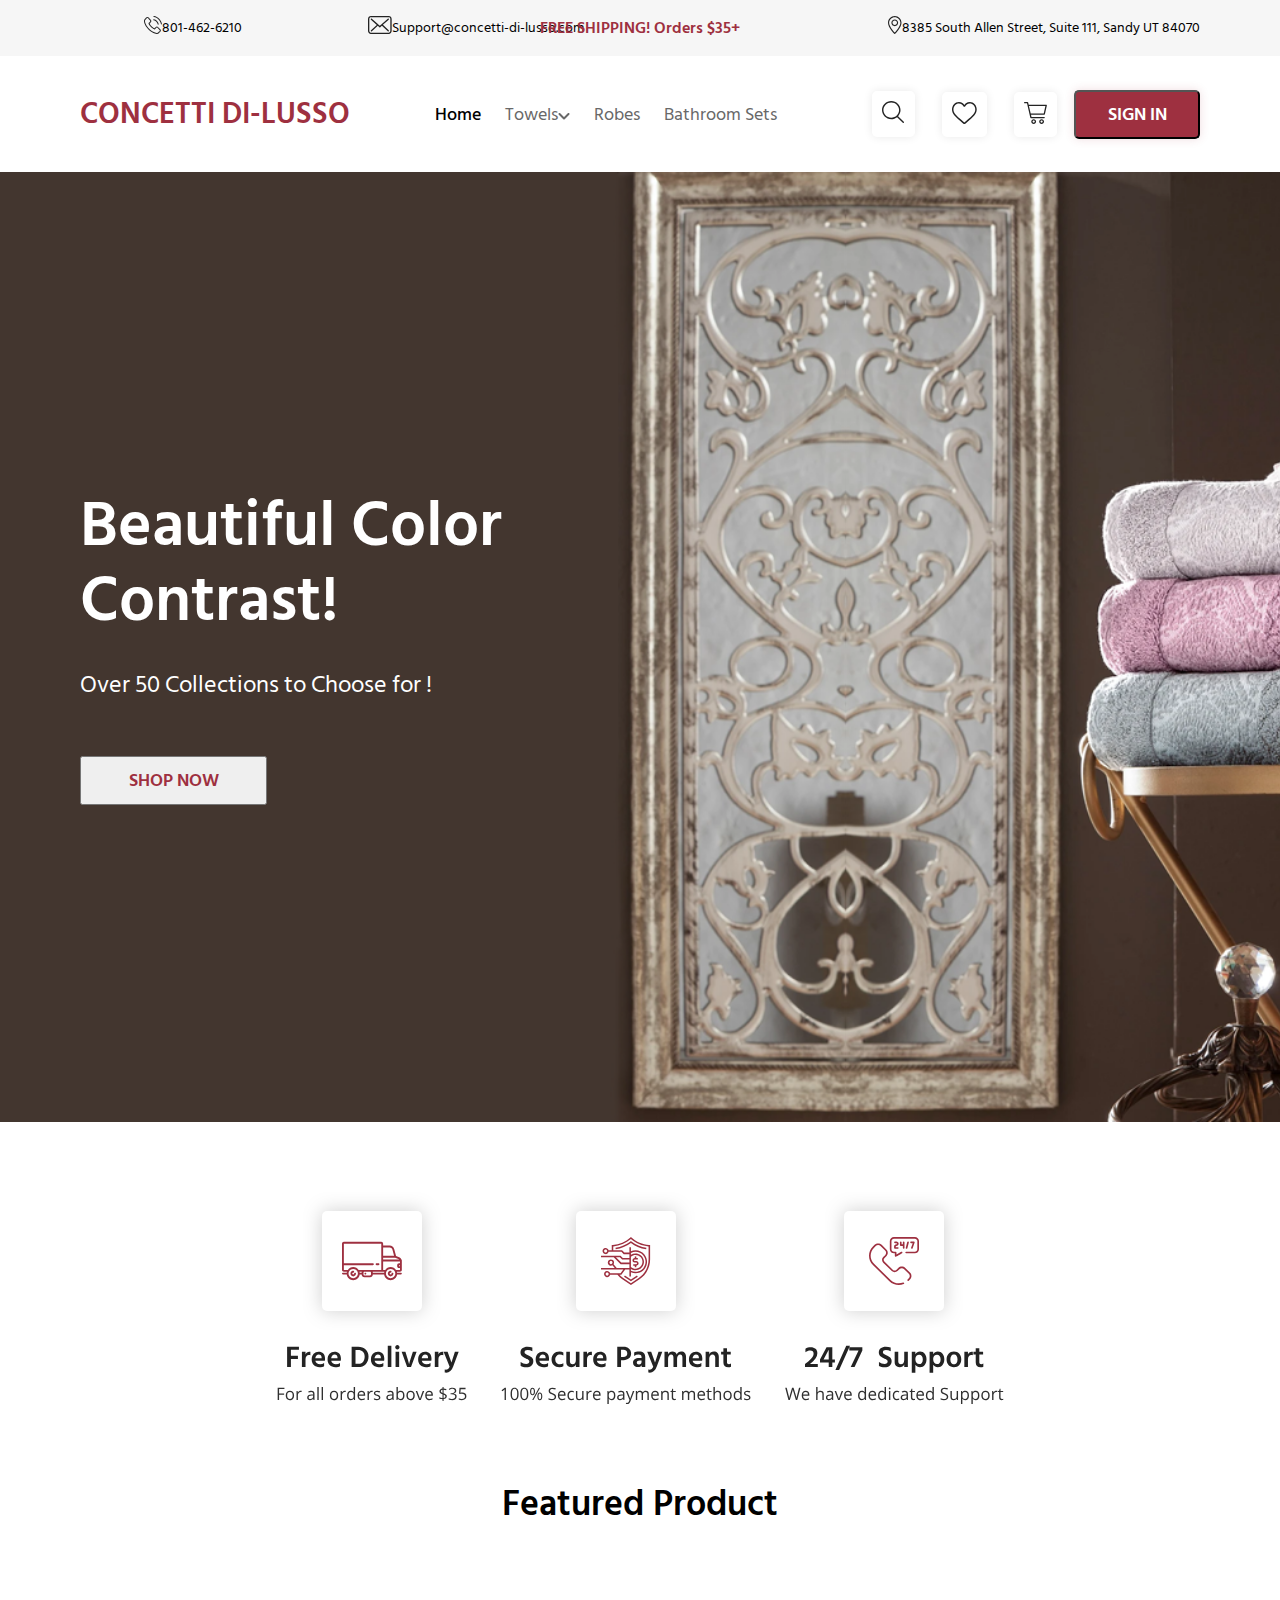
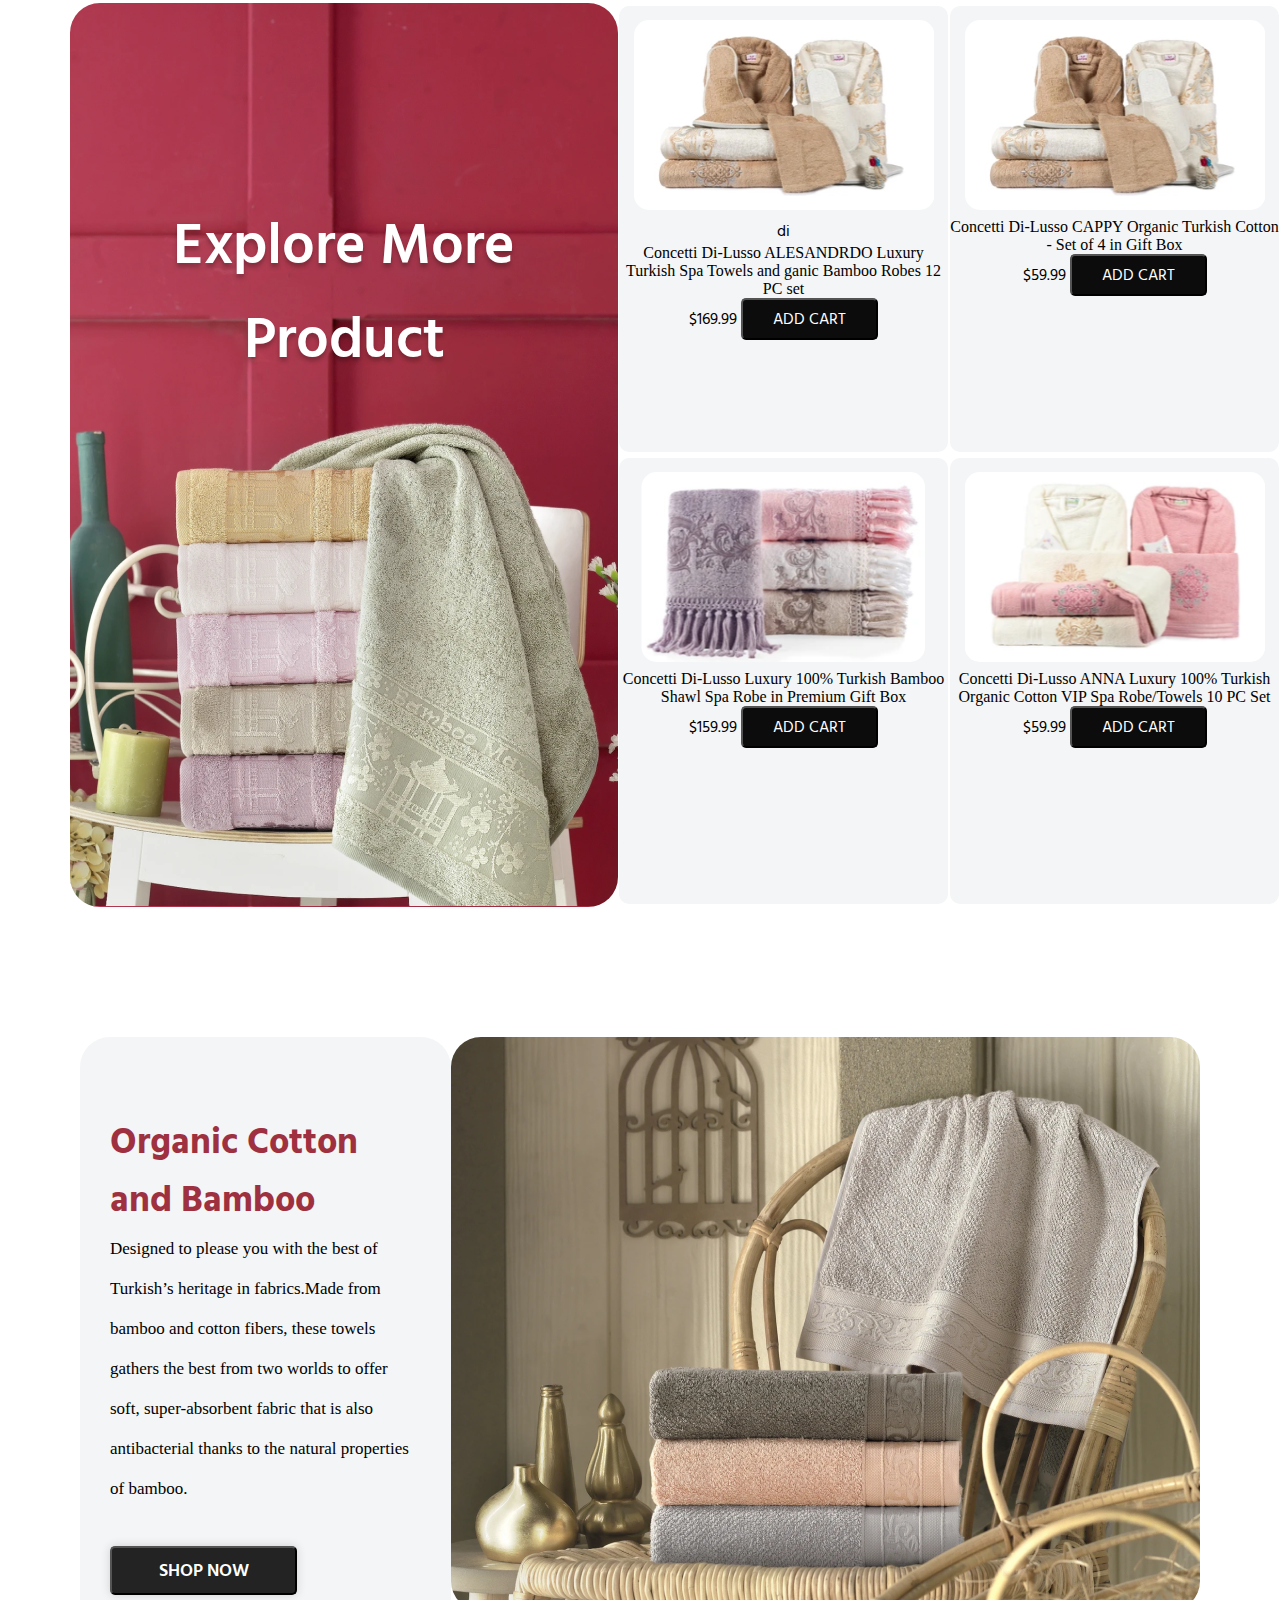
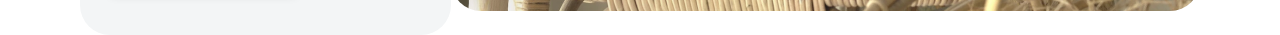
==== commit 1ffb0c8c: "6" ====
--- a/fig.html
+++ b/fig.html
@@ -85,5 +85,20 @@
         </div>
       </section>
     </article>
+    <div class="article2">
+      <div class="Organic">
+        <p class="org-head">Organic Cotton and Bamboo</p>
+        <p class="org-text">Designed to please you with the best of Turkish’s heritage
+          in fabrics.Made from bamboo and cotton fibers, these
+          towels gathers the best from two worlds to offer soft,
+          super-absorbent fabric that is also antibacterial
+          thanks to the natural properties of bamboo.
+        </p>
+        <input type="button" value="SHOP NOW" class="org-butten">
+      </div>
+      <div>
+        <img src="image 17.png" alt="" class="org-img">
+      </div>
+    </div>
   </body>
 </html>
--- a/style.css
+++ b/style.css
@@ -196,3 +196,42 @@
   flex-direction: row;
   flex: 1 1;
 }
+.Organic{
+  background: #F3F5F6;
+  border-radius: 30px;
+  padding: 76px 30px 40px 30px;
+  align-self: center;
+}
+.org-head{
+  font-weight: 700;
+  font-size: 36px;
+  color: #9E3040;
+}
+.org-text{
+  font-family: 'Open Sans';
+  font-weight: 400;
+  font-size: 17px;
+  line-height: 40px;
+
+
+}
+.org-butten{
+  background: #232323;
+  box-shadow: 0px 0px 10px rgba(35, 35, 35, 0.17);
+  border-radius: 5px;
+  font-weight: 600;
+  font-size: 18px;
+  color: #FFFFFF;
+  width: 187px;
+  height: 49px;
+  margin-top: 37px;
+}
+.org-img{
+  border-radius: 30px;
+}
+.article2{
+  display: flex;
+  flex-direction: row;
+  margin: 130px 80px 0 80px;
+
+}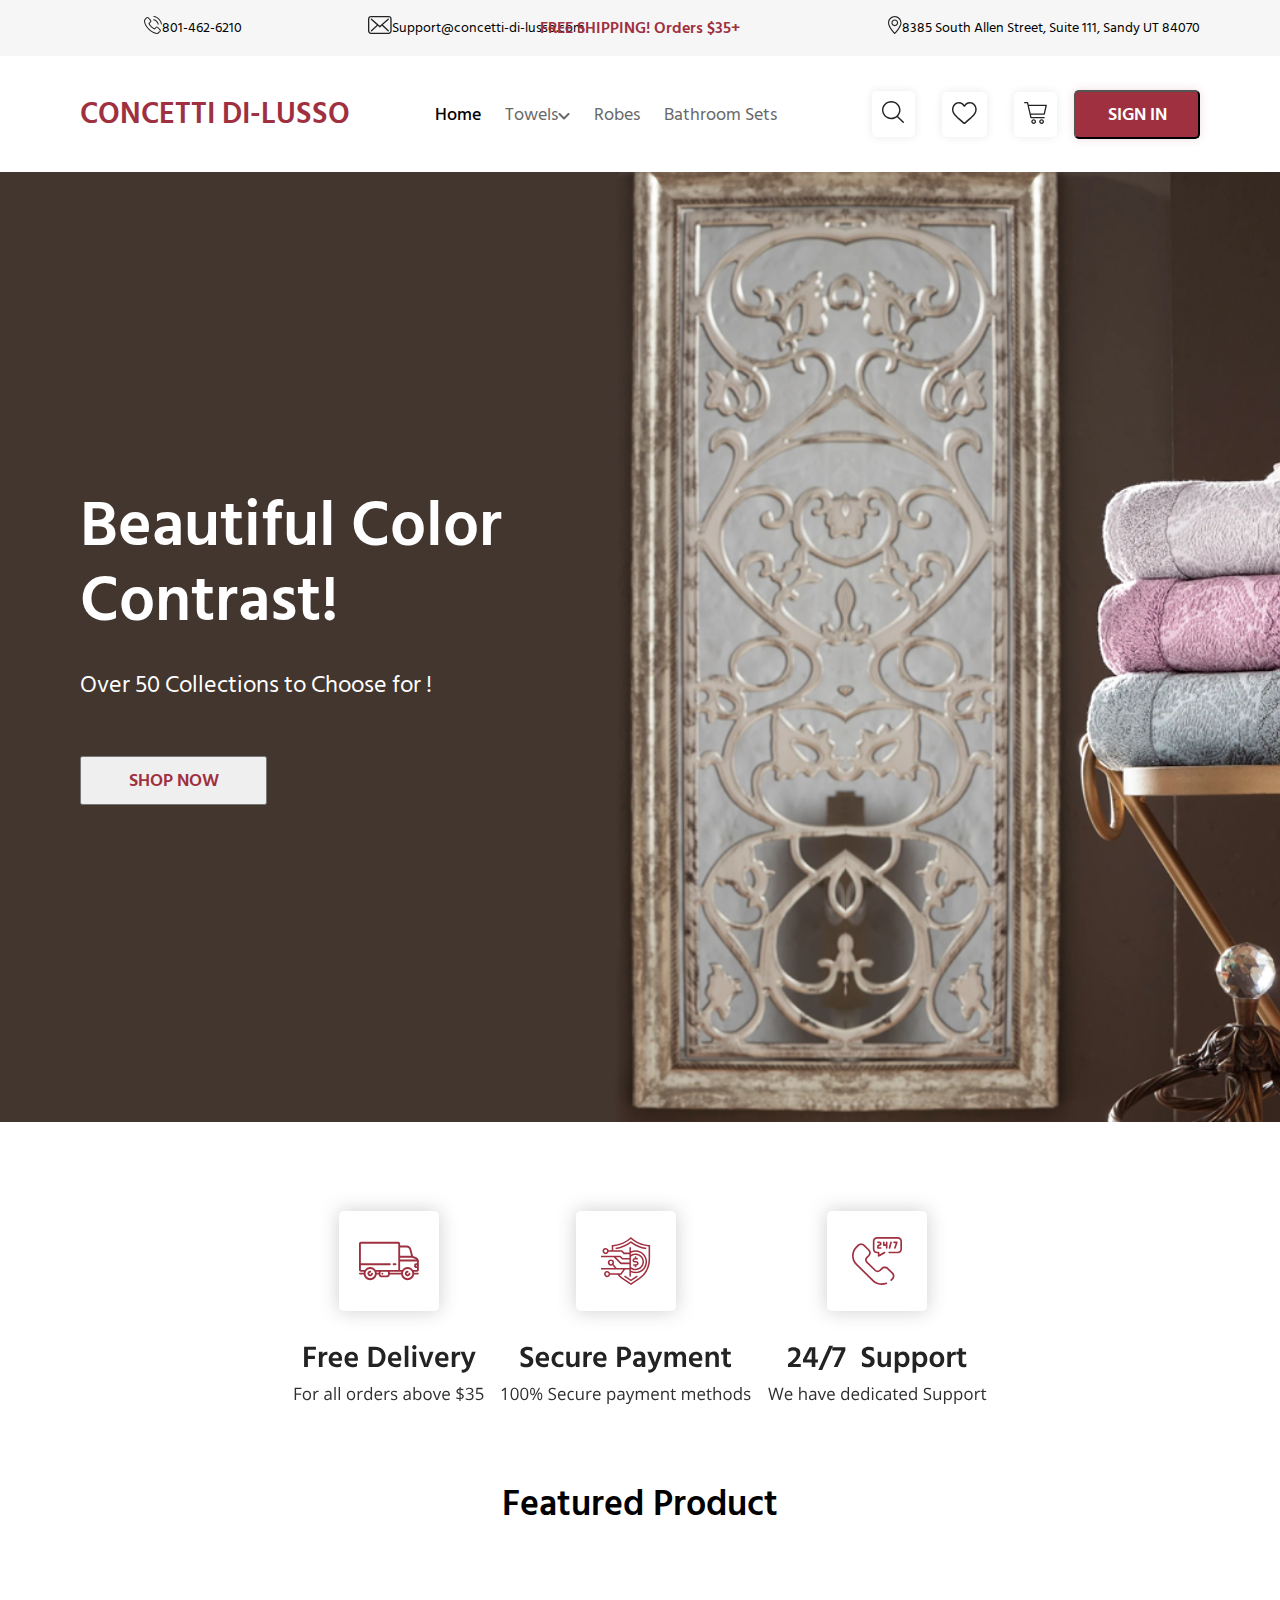
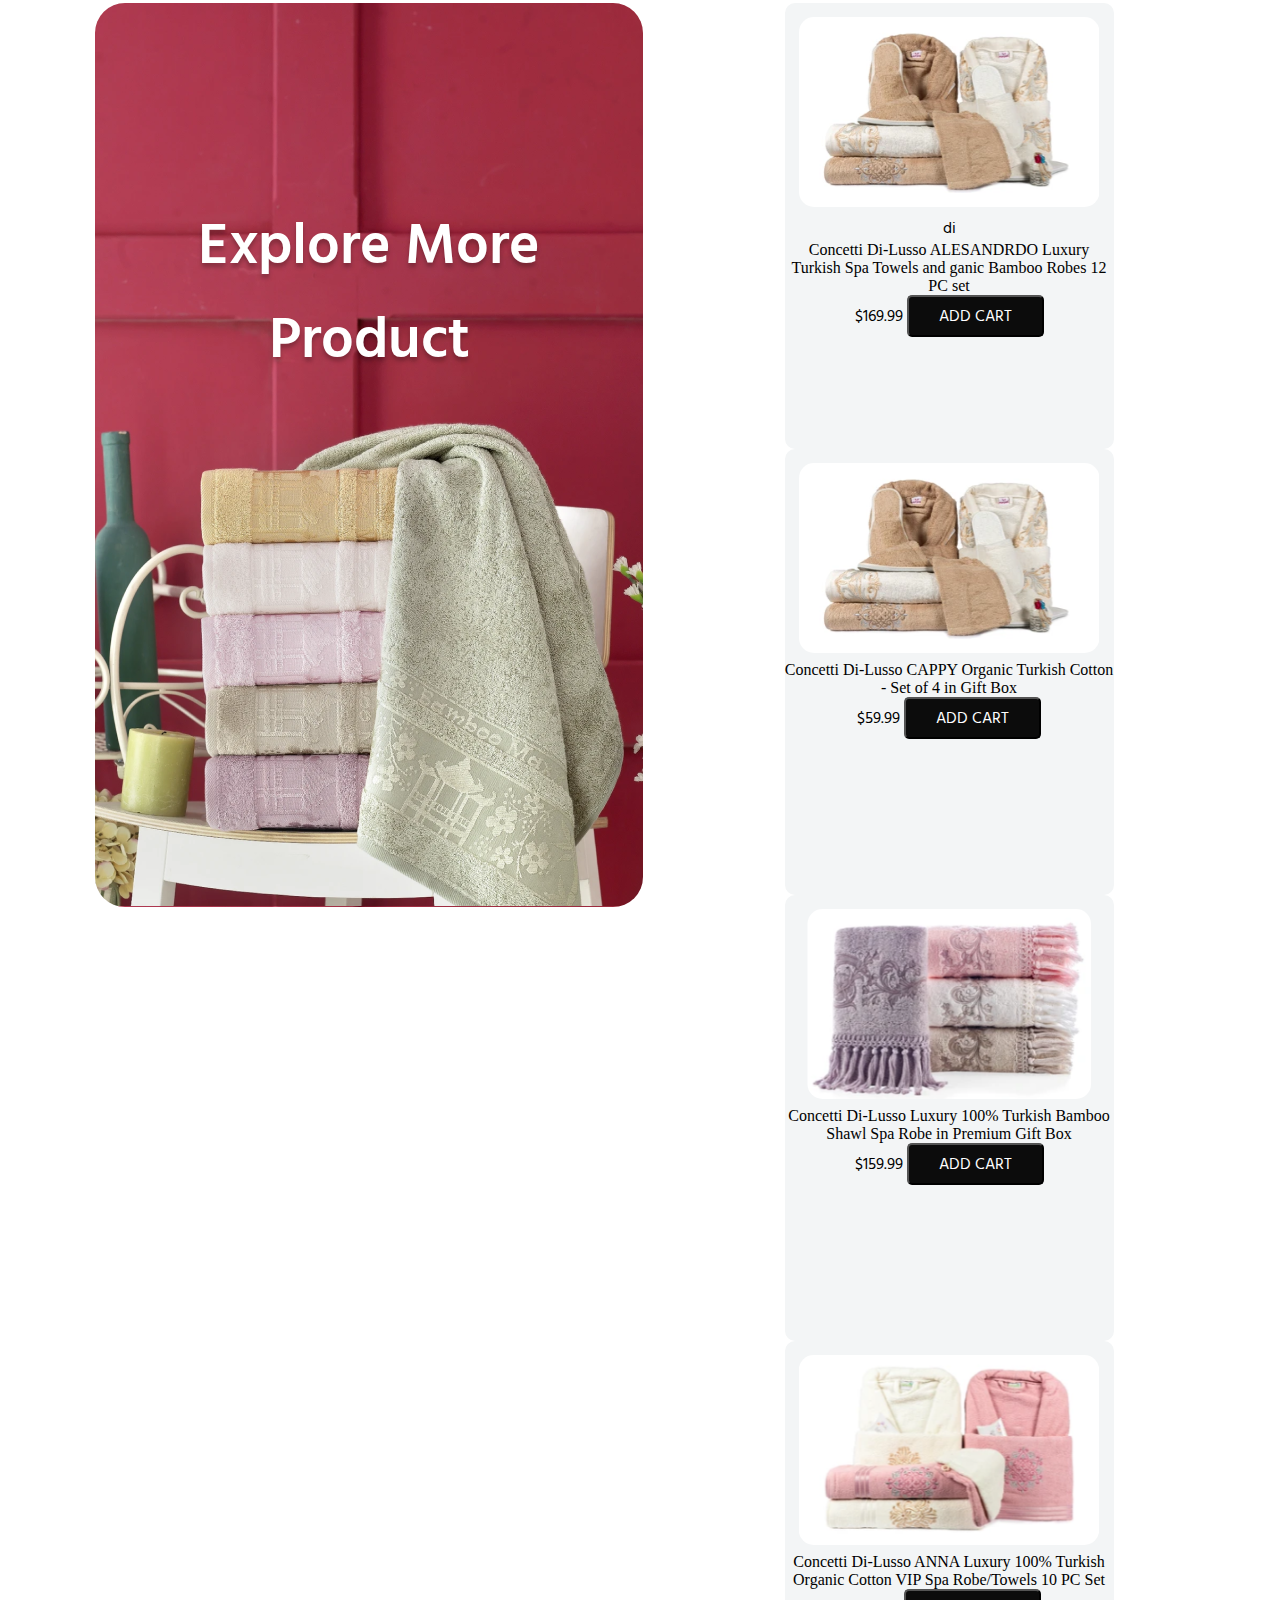
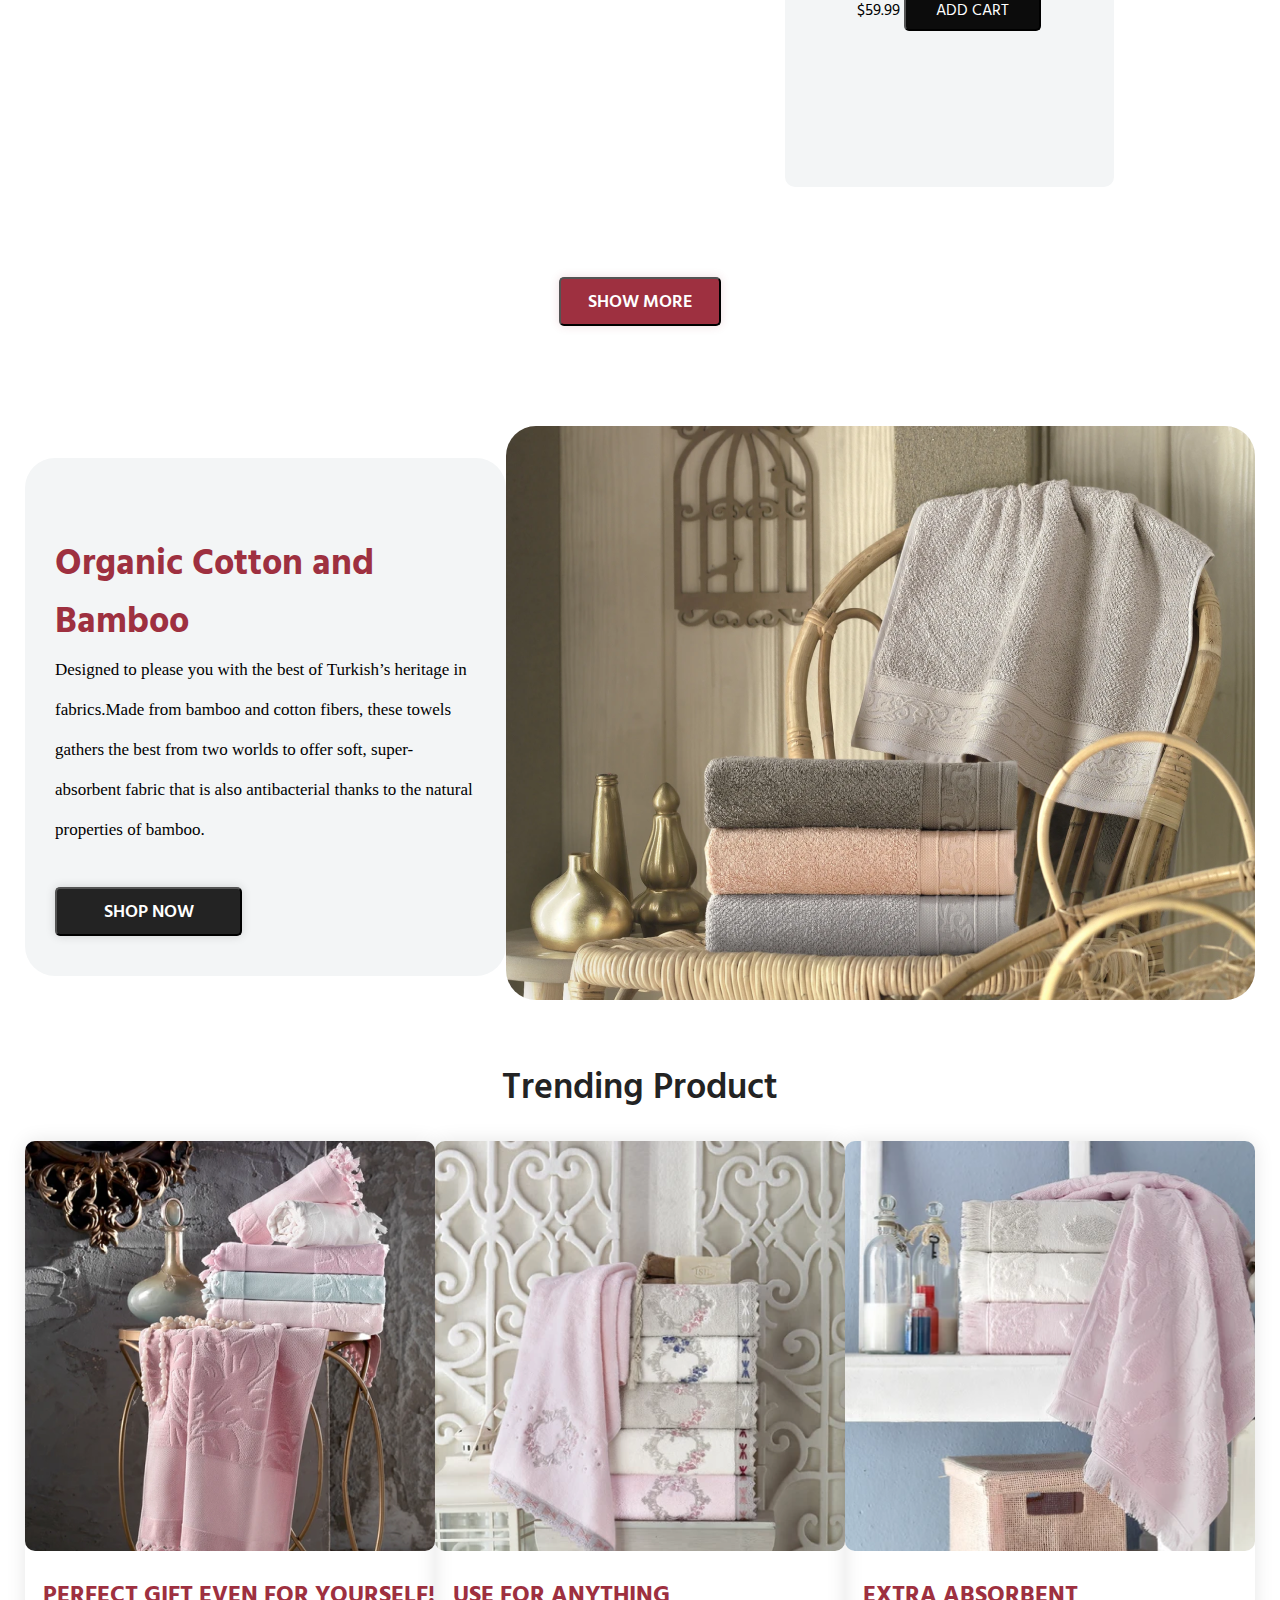
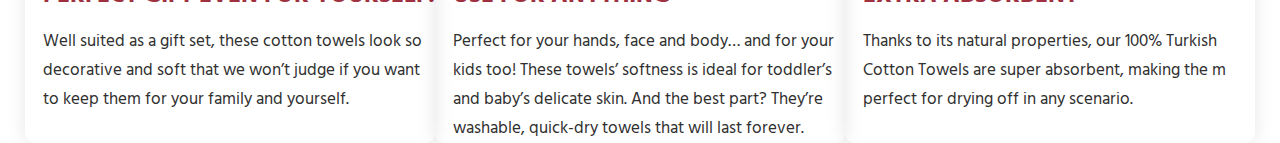
==== commit 85efcf35: "organic" ====
--- a/fig.html
+++ b/fig.html
@@ -49,55 +49,86 @@
       <br />
       <div><input class="shop-now" type="button" value="SHOP NOW" /></div>
     </div>
-    <div class="benefit">
-      <img src="Group 16.svg" alt="" />
-      <img src="Group 15.svg" alt="" />
-      <img src="Group 14.svg" alt="" />
-    </div>
-    <p class="Featured-Product">Featured Product</p>
-    <article>
-      <section>
-        <div class="Explore-More">
-          <p>Explore More<br />Product</p>
+    <div class="outMax">
+      <div class="max">
+        <div class="benefit">
+          <img src="Group 16.svg" alt="" />
+          <img src="Group 15.svg" alt="" />
+          <img src="Group 14.svg" alt="" />
         </div>
-      </section>
-      <section class="sec2">
-        <div class="first">
-          <div><img src="image 3.svg" alt="" /><br /></div>
-          di
-          <p class="pr-text">Concetti Di-Lusso ALESANDRDO Luxury Turkish Spa Towels and ganic Bamboo Robes 12 PC set</p>
-          $169.99 <input type="button" value="ADD CART" class="ad-butten" />
+        <p class="Featured-Product">Featured Product</p>
+        <article>
+          <section>
+            <div class="Explore-More">
+              <p>Explore More<br />Product</p>
+            </div>
+          </section>
+          <section class="sec2">
+            <div class="first">
+              <div><img src="image 3.svg" alt="" /><br /></div>
+              di
+              <p class="pr-text">Concetti Di-Lusso ALESANDRDO Luxury Turkish Spa Towels and ganic Bamboo Robes 12 PC set</p>
+              $169.99 <input type="button" value="ADD CART" class="ad-butten" />
+            </div>
+            <div class="first">
+              <img src="image 3.svg" alt="" /><br />
+              <p class="pr-text">Concetti Di-Lusso CAPPY Organic Turkish Cotton - Set of 4 in Gift Box</p>
+              $59.99 <input type="button" value="ADD CART" class="ad-butten" />
+            </div>
+            <div class="first">
+              <img src="image 5.svg" alt="" /><br />
+              <p class="pr-text">Concetti Di-Lusso Luxury 100% Turkish Bamboo Shawl Spa Robe in Premium Gift Box</p>
+              $159.99 <input type="button" value="ADD CART" class="ad-butten" />
+            </div>
+            <div class="first">
+              <img src="image 6.svg" alt="" /><br />
+              <p class="pr-text">Concetti Di-Lusso ANNA Luxury 100% Turkish Organic Cotton VIP Spa Robe/Towels 10 PC Set</p>
+              $59.99 <input type="button" value="ADD CART" class="ad-butten" />
+            </div>
+          </section>
+        </article>
+        <div style="display: flex; justify-content: center">
+          <input type="button" value="SHOW MORE" class="SHOW-MORE-btn" />
         </div>
-        <div class="first">
-          <img src="image 3.svg" alt="" /><br />
-          <p class="pr-text">Concetti Di-Lusso CAPPY Organic Turkish Cotton - Set of 4 in Gift Box</p>
-          $59.99 <input type="button" value="ADD CART" class="ad-butten" />
+        <div class="article2">
+          <div class="Organic">
+            <p class="org-head">Organic Cotton and Bamboo</p>
+            <p class="org-text">
+              Designed to please you with the best of Turkish’s heritage in fabrics.Made from bamboo and cotton fibers, these towels gathers the best from two
+              worlds to offer soft, super-absorbent fabric that is also antibacterial thanks to the natural properties of bamboo.
+            </p>
+            <input type="button" value="SHOP NOW" class="org-butten" />
+          </div>
+          <div class="org-im">
+            <img src="image 17.png" alt="" class="org-img" />
+          </div>
         </div>
-        <div class="first">
-          <img src="image 5.svg" alt="" /><br />
-          <p class="pr-text">Concetti Di-Lusso Luxury 100% Turkish Bamboo Shawl Spa Robe in Premium Gift Box</p>
-          $159.99 <input type="button" value="ADD CART" class="ad-butten" />
+        <div class="Trending">
+          <p>Trending Product</p>
         </div>
-        <div class="first">
-          <img src="image 6.svg" alt="" /><br />
-          <p class="pr-text">Concetti Di-Lusso ANNA Luxury 100% Turkish Organic Cotton VIP Spa Robe/Towels 10 PC Set</p>
-          $59.99 <input type="button" value="ADD CART" class="ad-butten" />
+        <div class="Trending-Product">
+          <div class="second">
+            <img src="image 15.png" alt="" class="second-img" />
+            <p class="second-head">PERFECT GIFT EVEN FOR YOURSELF!</p>
+            <p class="second-text">
+              Well suited as a gift set, these cotton towels look so decorative and soft that we won’t judge if you want to keep them for your family and
+              yourself.
+            </p>
+          </div>
+          <div class="second">
+            <img src="Rectangle 60.png" alt="" class="second-img" />
+            <p class="second-head">USE FOR ANYTHING</p>
+            <p class="second-text">
+              Perfect for your hands, face and body… and for your kids too! These towels’ softness is ideal for toddler’s and baby’s delicate skin. And the best
+              part? They’re washable, quick-dry towels that will last forever.
+            </p>
+          </div>
+          <div class="second">
+            <img src="Rectangle 62.png" alt="" class="second-img" />
+            <p class="second-head">EXTRA ABSORBENT</p>
+            <p class="second-text">Thanks to its natural properties, our 100% Turkish Cotton Towels are super absorbent, making the m perfect for drying off in any scenario.</p>
+          </div>
         </div>
-      </section>
-    </article>
-    <div class="article2">
-      <div class="Organic">
-        <p class="org-head">Organic Cotton and Bamboo</p>
-        <p class="org-text">Designed to please you with the best of Turkish’s heritage
-          in fabrics.Made from bamboo and cotton fibers, these
-          towels gathers the best from two worlds to offer soft,
-          super-absorbent fabric that is also antibacterial
-          thanks to the natural properties of bamboo.
-        </p>
-        <input type="button" value="SHOP NOW" class="org-butten">
-      </div>
-      <div>
-        <img src="image 17.png" alt="" class="org-img">
       </div>
     </div>
   </body>
--- a/style.css
+++ b/style.css
@@ -133,6 +133,14 @@
 }
 .butten-nav:hover {
   cursor: pointer;
+}
+.outMax {
+  display: flex;
+  justify-content: center;
+}
+.max {
+  width: 1400px;
+  padding: 0 80px;
 }
 .benefit {
   display: flex;
@@ -196,42 +204,90 @@
   flex-direction: row;
   flex: 1 1;
 }
-.Organic{
-  background: #F3F5F6;
+.SHOW-MORE-btn {
+  font-weight: 600;
+  font-size: 18px;
+  width: 162px;
+  height: 49px;
+  background: #9e3040;
+  box-shadow: 0px 0px 10px rgba(158, 48, 64, 0.17);
+  border-radius: 5px;
+  color: #ffffff;
+  margin-top: 90px;
+}
+.Organic {
+  background: #f3f5f6;
   border-radius: 30px;
   padding: 76px 30px 40px 30px;
   align-self: center;
-}
-.org-head{
+  width: 35%;
+}
+.org-head {
   font-weight: 700;
   font-size: 36px;
-  color: #9E3040;
-}
-.org-text{
-  font-family: 'Open Sans';
+  color: #9e3040;
+}
+.org-text {
+  font-family: "Open Sans";
   font-weight: 400;
   font-size: 17px;
   line-height: 40px;
-
-
-}
-.org-butten{
+}
+.org-butten {
   background: #232323;
   box-shadow: 0px 0px 10px rgba(35, 35, 35, 0.17);
   border-radius: 5px;
   font-weight: 600;
   font-size: 18px;
-  color: #FFFFFF;
+  color: #ffffff;
   width: 187px;
   height: 49px;
   margin-top: 37px;
 }
-.org-img{
+
+.org-img {
   border-radius: 30px;
 }
-.article2{
-  display: flex;
-  flex-direction: row;
-  margin: 130px 80px 0 80px;
-
-}+.article2 {
+  display: flex;
+  flex-direction: row;
+  margin: 100px 0 0 0;
+  justify-content: space-between;
+}
+.SHOW-MORE-btn:hover {
+  cursor: pointer;
+}
+.Trending {
+  font-weight: 600;
+  font-size: 36px;
+  color: #232323;
+  margin-top: 50px;
+  margin-bottom: 25px;
+  text-align: center;
+}
+.Trending-Product {
+  display: flex;
+  justify-content: space-between;
+}
+.second {
+  box-shadow: 0px 0px 19px rgba(0, 0, 0, 0.1);
+  border-radius: 10px;
+  width: 410px;
+}
+.second-img {
+  border-radius: 10px;
+}
+.second-head {
+  font-weight: 700;
+  font-size: 24px;
+  line-height: 39px;
+  color: #9e3040;
+  padding: 16px 0 13px 18px;
+}
+.second-text {
+  font-weight: 400;
+  font-size: 17px;
+  color: #303030;
+  line-height: 29px;
+  padding-left: 18px;
+}
